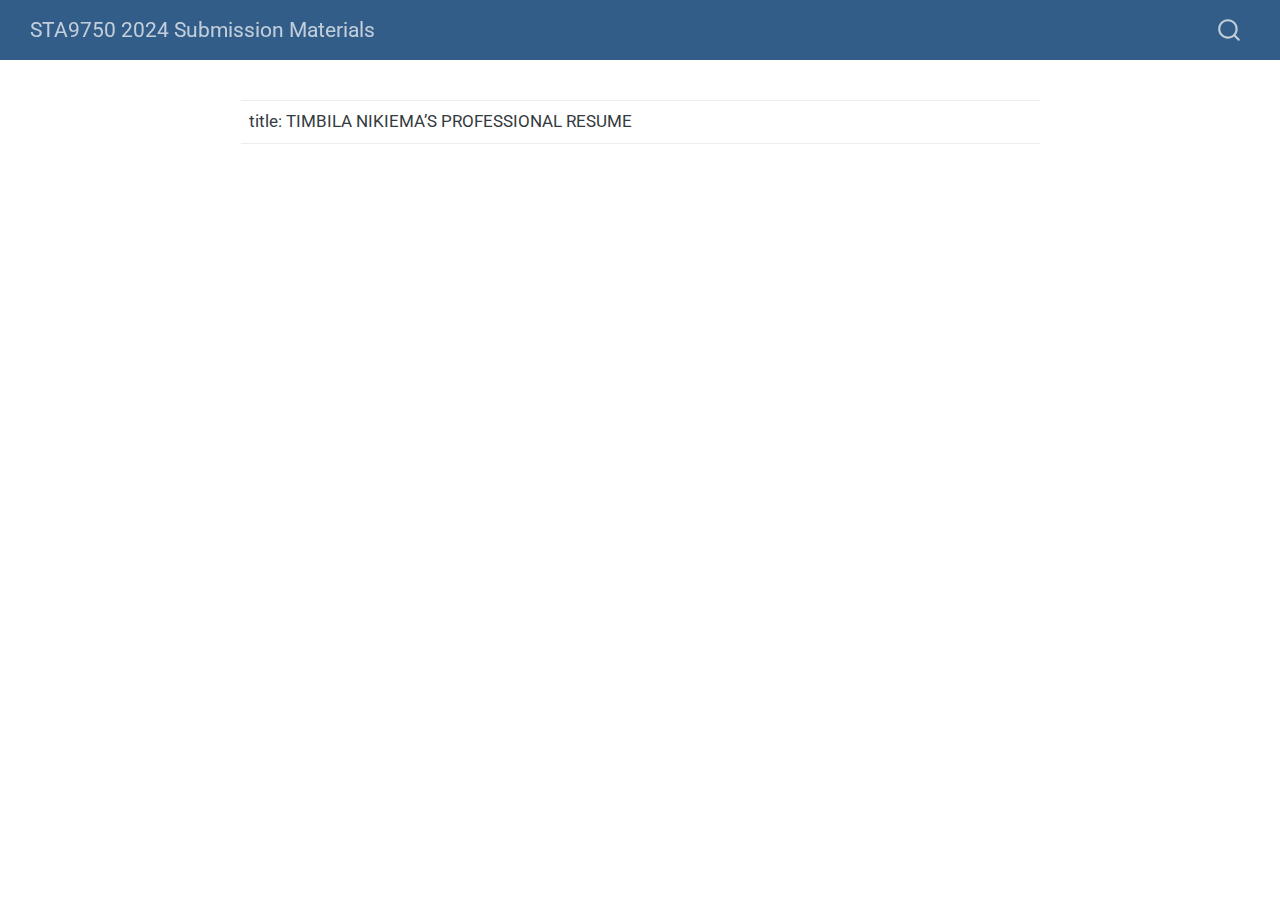
==== docs/index.html @ 271233f4 "website creation" ====
<!DOCTYPE html>
<html xmlns="http://www.w3.org/1999/xhtml" lang="en" xml:lang="en"><head>

<meta charset="utf-8">
<meta name="generator" content="quarto-1.5.57">

<meta name="viewport" content="width=device-width, initial-scale=1.0, user-scalable=yes">


<title>STA9750 2024 Submission Materials</title>
<style>
code{white-space: pre-wrap;}
span.smallcaps{font-variant: small-caps;}
div.columns{display: flex; gap: min(4vw, 1.5em);}
div.column{flex: auto; overflow-x: auto;}
div.hanging-indent{margin-left: 1.5em; text-indent: -1.5em;}
ul.task-list{list-style: none;}
ul.task-list li input[type="checkbox"] {
  width: 0.8em;
  margin: 0 0.8em 0.2em -1em; /* quarto-specific, see https://github.com/quarto-dev/quarto-cli/issues/4556 */ 
  vertical-align: middle;
}
</style>


<script src="site_libs/quarto-nav/quarto-nav.js"></script>
<script src="site_libs/quarto-nav/headroom.min.js"></script>
<script src="site_libs/clipboard/clipboard.min.js"></script>
<script src="site_libs/quarto-search/autocomplete.umd.js"></script>
<script src="site_libs/quarto-search/fuse.min.js"></script>
<script src="site_libs/quarto-search/quarto-search.js"></script>
<meta name="quarto:offset" content="./">
<script src="site_libs/quarto-html/quarto.js"></script>
<script src="site_libs/quarto-html/popper.min.js"></script>
<script src="site_libs/quarto-html/tippy.umd.min.js"></script>
<script src="site_libs/quarto-html/anchor.min.js"></script>
<link href="site_libs/quarto-html/tippy.css" rel="stylesheet">
<link href="site_libs/quarto-html/quarto-syntax-highlighting.css" rel="stylesheet" id="quarto-text-highlighting-styles">
<script src="site_libs/bootstrap/bootstrap.min.js"></script>
<link href="site_libs/bootstrap/bootstrap-icons.css" rel="stylesheet">
<link href="site_libs/bootstrap/bootstrap.min.css" rel="stylesheet" id="quarto-bootstrap" data-mode="light">
<script id="quarto-search-options" type="application/json">{
  "location": "navbar",
  "copy-button": false,
  "collapse-after": 3,
  "panel-placement": "end",
  "type": "overlay",
  "limit": 50,
  "keyboard-shortcut": [
    "f",
    "/",
    "s"
  ],
  "show-item-context": false,
  "language": {
    "search-no-results-text": "No results",
    "search-matching-documents-text": "matching documents",
    "search-copy-link-title": "Copy link to search",
    "search-hide-matches-text": "Hide additional matches",
    "search-more-match-text": "more match in this document",
    "search-more-matches-text": "more matches in this document",
    "search-clear-button-title": "Clear",
    "search-text-placeholder": "",
    "search-detached-cancel-button-title": "Cancel",
    "search-submit-button-title": "Submit",
    "search-label": "Search"
  }
}</script>


</head>

<body class="nav-fixed fullcontent">

<div id="quarto-search-results"></div>
  <header id="quarto-header" class="headroom fixed-top">
    <nav class="navbar navbar-expand-lg " data-bs-theme="dark">
      <div class="navbar-container container-fluid">
      <div class="navbar-brand-container mx-auto">
    <a class="navbar-brand" href="./index.html">
    <span class="navbar-title">STA9750 2024 Submission Materials</span>
    </a>
  </div>
        <div class="quarto-navbar-tools tools-end">
</div>
          <div id="quarto-search" class="" title="Search"></div>
      </div> <!-- /container-fluid -->
    </nav>
</header>
<!-- content -->
<div id="quarto-content" class="quarto-container page-columns page-rows-contents page-layout-article page-navbar">
<!-- sidebar -->
<!-- margin-sidebar -->
    
<!-- main -->
<main class="content" id="quarto-document-content">




<table class="caption-top table">
<tbody>
<tr class="odd">
<td>title: TIMBILA NIKIEMA’S PROFESSIONAL RESUME</td>
</tr>
</tbody>
</table>



</main> <!-- /main -->
<script id="quarto-html-after-body" type="application/javascript">
window.document.addEventListener("DOMContentLoaded", function (event) {
  const toggleBodyColorMode = (bsSheetEl) => {
    const mode = bsSheetEl.getAttribute("data-mode");
    const bodyEl = window.document.querySelector("body");
    if (mode === "dark") {
      bodyEl.classList.add("quarto-dark");
      bodyEl.classList.remove("quarto-light");
    } else {
      bodyEl.classList.add("quarto-light");
      bodyEl.classList.remove("quarto-dark");
    }
  }
  const toggleBodyColorPrimary = () => {
    const bsSheetEl = window.document.querySelector("link#quarto-bootstrap");
    if (bsSheetEl) {
      toggleBodyColorMode(bsSheetEl);
    }
  }
  toggleBodyColorPrimary();  
  const icon = "";
  const anchorJS = new window.AnchorJS();
  anchorJS.options = {
    placement: 'right',
    icon: icon
  };
  anchorJS.add('.anchored');
  const isCodeAnnotation = (el) => {
    for (const clz of el.classList) {
      if (clz.startsWith('code-annotation-')) {                     
        return true;
      }
    }
    return false;
  }
  const onCopySuccess = function(e) {
    // button target
    const button = e.trigger;
    // don't keep focus
    button.blur();
    // flash "checked"
    button.classList.add('code-copy-button-checked');
    var currentTitle = button.getAttribute("title");
    button.setAttribute("title", "Copied!");
    let tooltip;
    if (window.bootstrap) {
      button.setAttribute("data-bs-toggle", "tooltip");
      button.setAttribute("data-bs-placement", "left");
      button.setAttribute("data-bs-title", "Copied!");
      tooltip = new bootstrap.Tooltip(button, 
        { trigger: "manual", 
          customClass: "code-copy-button-tooltip",
          offset: [0, -8]});
      tooltip.show();    
    }
    setTimeout(function() {
      if (tooltip) {
        tooltip.hide();
        button.removeAttribute("data-bs-title");
        button.removeAttribute("data-bs-toggle");
        button.removeAttribute("data-bs-placement");
      }
      button.setAttribute("title", currentTitle);
      button.classList.remove('code-copy-button-checked');
    }, 1000);
    // clear code selection
    e.clearSelection();
  }
  const getTextToCopy = function(trigger) {
      const codeEl = trigger.previousElementSibling.cloneNode(true);
      for (const childEl of codeEl.children) {
        if (isCodeAnnotation(childEl)) {
          childEl.remove();
        }
      }
      return codeEl.innerText;
  }
  const clipboard = new window.ClipboardJS('.code-copy-button:not([data-in-quarto-modal])', {
    text: getTextToCopy
  });
  clipboard.on('success', onCopySuccess);
  if (window.document.getElementById('quarto-embedded-source-code-modal')) {
    // For code content inside modals, clipBoardJS needs to be initialized with a container option
    // TODO: Check when it could be a function (https://github.com/zenorocha/clipboard.js/issues/860)
    const clipboardModal = new window.ClipboardJS('.code-copy-button[data-in-quarto-modal]', {
      text: getTextToCopy,
      container: window.document.getElementById('quarto-embedded-source-code-modal')
    });
    clipboardModal.on('success', onCopySuccess);
  }
    var localhostRegex = new RegExp(/^(?:http|https):\/\/localhost\:?[0-9]*\//);
    var mailtoRegex = new RegExp(/^mailto:/);
      var filterRegex = new RegExp("https:\/\/Timbila614\.github\.io\/STA9750-2024-FALL\/");
    var isInternal = (href) => {
        return filterRegex.test(href) || localhostRegex.test(href) || mailtoRegex.test(href);
    }
    // Inspect non-navigation links and adorn them if external
 	var links = window.document.querySelectorAll('a[href]:not(.nav-link):not(.navbar-brand):not(.toc-action):not(.sidebar-link):not(.sidebar-item-toggle):not(.pagination-link):not(.no-external):not([aria-hidden]):not(.dropdown-item):not(.quarto-navigation-tool):not(.about-link)');
    for (var i=0; i<links.length; i++) {
      const link = links[i];
      if (!isInternal(link.href)) {
        // undo the damage that might have been done by quarto-nav.js in the case of
        // links that we want to consider external
        if (link.dataset.originalHref !== undefined) {
          link.href = link.dataset.originalHref;
        }
      }
    }
  function tippyHover(el, contentFn, onTriggerFn, onUntriggerFn) {
    const config = {
      allowHTML: true,
      maxWidth: 500,
      delay: 100,
      arrow: false,
      appendTo: function(el) {
          return el.parentElement;
      },
      interactive: true,
      interactiveBorder: 10,
      theme: 'quarto',
      placement: 'bottom-start',
    };
    if (contentFn) {
      config.content = contentFn;
    }
    if (onTriggerFn) {
      config.onTrigger = onTriggerFn;
    }
    if (onUntriggerFn) {
      config.onUntrigger = onUntriggerFn;
    }
    window.tippy(el, config); 
  }
  const noterefs = window.document.querySelectorAll('a[role="doc-noteref"]');
  for (var i=0; i<noterefs.length; i++) {
    const ref = noterefs[i];
    tippyHover(ref, function() {
      // use id or data attribute instead here
      let href = ref.getAttribute('data-footnote-href') || ref.getAttribute('href');
      try { href = new URL(href).hash; } catch {}
      const id = href.replace(/^#\/?/, "");
      const note = window.document.getElementById(id);
      if (note) {
        return note.innerHTML;
      } else {
        return "";
      }
    });
  }
  const xrefs = window.document.querySelectorAll('a.quarto-xref');
  const processXRef = (id, note) => {
    // Strip column container classes
    const stripColumnClz = (el) => {
      el.classList.remove("page-full", "page-columns");
      if (el.children) {
        for (const child of el.children) {
          stripColumnClz(child);
        }
      }
    }
    stripColumnClz(note)
    if (id === null || id.startsWith('sec-')) {
      // Special case sections, only their first couple elements
      const container = document.createElement("div");
      if (note.children && note.children.length > 2) {
        container.appendChild(note.children[0].cloneNode(true));
        for (let i = 1; i < note.children.length; i++) {
          const child = note.children[i];
          if (child.tagName === "P" && child.innerText === "") {
            continue;
          } else {
            container.appendChild(child.cloneNode(true));
            break;
          }
        }
        if (window.Quarto?.typesetMath) {
          window.Quarto.typesetMath(container);
        }
        return container.innerHTML
      } else {
        if (window.Quarto?.typesetMath) {
          window.Quarto.typesetMath(note);
        }
        return note.innerHTML;
      }
    } else {
      // Remove any anchor links if they are present
      const anchorLink = note.querySelector('a.anchorjs-link');
      if (anchorLink) {
        anchorLink.remove();
      }
      if (window.Quarto?.typesetMath) {
        window.Quarto.typesetMath(note);
      }
      // TODO in 1.5, we should make sure this works without a callout special case
      if (note.classList.contains("callout")) {
        return note.outerHTML;
      } else {
        return note.innerHTML;
      }
    }
  }
  for (var i=0; i<xrefs.length; i++) {
    const xref = xrefs[i];
    tippyHover(xref, undefined, function(instance) {
      instance.disable();
      let url = xref.getAttribute('href');
      let hash = undefined; 
      if (url.startsWith('#')) {
        hash = url;
      } else {
        try { hash = new URL(url).hash; } catch {}
      }
      if (hash) {
        const id = hash.replace(/^#\/?/, "");
        const note = window.document.getElementById(id);
        if (note !== null) {
          try {
            const html = processXRef(id, note.cloneNode(true));
            instance.setContent(html);
          } finally {
            instance.enable();
            instance.show();
          }
        } else {
          // See if we can fetch this
          fetch(url.split('#')[0])
          .then(res => res.text())
          .then(html => {
            const parser = new DOMParser();
            const htmlDoc = parser.parseFromString(html, "text/html");
            const note = htmlDoc.getElementById(id);
            if (note !== null) {
              const html = processXRef(id, note);
              instance.setContent(html);
            } 
          }).finally(() => {
            instance.enable();
            instance.show();
          });
        }
      } else {
        // See if we can fetch a full url (with no hash to target)
        // This is a special case and we should probably do some content thinning / targeting
        fetch(url)
        .then(res => res.text())
        .then(html => {
          const parser = new DOMParser();
          const htmlDoc = parser.parseFromString(html, "text/html");
          const note = htmlDoc.querySelector('main.content');
          if (note !== null) {
            // This should only happen for chapter cross references
            // (since there is no id in the URL)
            // remove the first header
            if (note.children.length > 0 && note.children[0].tagName === "HEADER") {
              note.children[0].remove();
            }
            const html = processXRef(null, note);
            instance.setContent(html);
          } 
        }).finally(() => {
          instance.enable();
          instance.show();
        });
      }
    }, function(instance) {
    });
  }
      let selectedAnnoteEl;
      const selectorForAnnotation = ( cell, annotation) => {
        let cellAttr = 'data-code-cell="' + cell + '"';
        let lineAttr = 'data-code-annotation="' +  annotation + '"';
        const selector = 'span[' + cellAttr + '][' + lineAttr + ']';
        return selector;
      }
      const selectCodeLines = (annoteEl) => {
        const doc = window.document;
        const targetCell = annoteEl.getAttribute("data-target-cell");
        const targetAnnotation = annoteEl.getAttribute("data-target-annotation");
        const annoteSpan = window.document.querySelector(selectorForAnnotation(targetCell, targetAnnotation));
        const lines = annoteSpan.getAttribute("data-code-lines").split(",");
        const lineIds = lines.map((line) => {
          return targetCell + "-" + line;
        })
        let top = null;
        let height = null;
        let parent = null;
        if (lineIds.length > 0) {
            //compute the position of the single el (top and bottom and make a div)
            const el = window.document.getElementById(lineIds[0]);
            top = el.offsetTop;
            height = el.offsetHeight;
            parent = el.parentElement.parentElement;
          if (lineIds.length > 1) {
            const lastEl = window.document.getElementById(lineIds[lineIds.length - 1]);
            const bottom = lastEl.offsetTop + lastEl.offsetHeight;
            height = bottom - top;
          }
          if (top !== null && height !== null && parent !== null) {
            // cook up a div (if necessary) and position it 
            let div = window.document.getElementById("code-annotation-line-highlight");
            if (div === null) {
              div = window.document.createElement("div");
              div.setAttribute("id", "code-annotation-line-highlight");
              div.style.position = 'absolute';
              parent.appendChild(div);
            }
            div.style.top = top - 2 + "px";
            div.style.height = height + 4 + "px";
            div.style.left = 0;
            let gutterDiv = window.document.getElementById("code-annotation-line-highlight-gutter");
            if (gutterDiv === null) {
              gutterDiv = window.document.createElement("div");
              gutterDiv.setAttribute("id", "code-annotation-line-highlight-gutter");
              gutterDiv.style.position = 'absolute';
              const codeCell = window.document.getElementById(targetCell);
              const gutter = codeCell.querySelector('.code-annotation-gutter');
              gutter.appendChild(gutterDiv);
            }
            gutterDiv.style.top = top - 2 + "px";
            gutterDiv.style.height = height + 4 + "px";
          }
          selectedAnnoteEl = annoteEl;
        }
      };
      const unselectCodeLines = () => {
        const elementsIds = ["code-annotation-line-highlight", "code-annotation-line-highlight-gutter"];
        elementsIds.forEach((elId) => {
          const div = window.document.getElementById(elId);
          if (div) {
            div.remove();
          }
        });
        selectedAnnoteEl = undefined;
      };
        // Handle positioning of the toggle
    window.addEventListener(
      "resize",
      throttle(() => {
        elRect = undefined;
        if (selectedAnnoteEl) {
          selectCodeLines(selectedAnnoteEl);
        }
      }, 10)
    );
    function throttle(fn, ms) {
    let throttle = false;
    let timer;
      return (...args) => {
        if(!throttle) { // first call gets through
            fn.apply(this, args);
            throttle = true;
        } else { // all the others get throttled
            if(timer) clearTimeout(timer); // cancel #2
            timer = setTimeout(() => {
              fn.apply(this, args);
              timer = throttle = false;
            }, ms);
        }
      };
    }
      // Attach click handler to the DT
      const annoteDls = window.document.querySelectorAll('dt[data-target-cell]');
      for (const annoteDlNode of annoteDls) {
        annoteDlNode.addEventListener('click', (event) => {
          const clickedEl = event.target;
          if (clickedEl !== selectedAnnoteEl) {
            unselectCodeLines();
            const activeEl = window.document.querySelector('dt[data-target-cell].code-annotation-active');
            if (activeEl) {
              activeEl.classList.remove('code-annotation-active');
            }
            selectCodeLines(clickedEl);
            clickedEl.classList.add('code-annotation-active');
          } else {
            // Unselect the line
            unselectCodeLines();
            clickedEl.classList.remove('code-annotation-active');
          }
        });
      }
  const findCites = (el) => {
    const parentEl = el.parentElement;
    if (parentEl) {
      const cites = parentEl.dataset.cites;
      if (cites) {
        return {
          el,
          cites: cites.split(' ')
        };
      } else {
        return findCites(el.parentElement)
      }
    } else {
      return undefined;
    }
  };
  var bibliorefs = window.document.querySelectorAll('a[role="doc-biblioref"]');
  for (var i=0; i<bibliorefs.length; i++) {
    const ref = bibliorefs[i];
    const citeInfo = findCites(ref);
    if (citeInfo) {
      tippyHover(citeInfo.el, function() {
        var popup = window.document.createElement('div');
        citeInfo.cites.forEach(function(cite) {
          var citeDiv = window.document.createElement('div');
          citeDiv.classList.add('hanging-indent');
          citeDiv.classList.add('csl-entry');
          var biblioDiv = window.document.getElementById('ref-' + cite);
          if (biblioDiv) {
            citeDiv.innerHTML = biblioDiv.innerHTML;
          }
          popup.appendChild(citeDiv);
        });
        return popup.innerHTML;
      });
    }
  }
});
</script>
</div> <!-- /content -->




</body></html>
---- docs/site_libs/quarto-html/tippy.css ----
.tippy-box[data-animation=fade][data-state=hidden]{opacity:0}[data-tippy-root]{max-width:calc(100vw - 10px)}.tippy-box{position:relative;background-color:#333;color:#fff;border-radius:4px;font-size:14px;line-height:1.4;white-space:normal;outline:0;transition-property:transform,visibility,opacity}.tippy-box[data-placement^=top]>.tippy-arrow{bottom:0}.tippy-box[data-placement^=top]>.tippy-arrow:before{bottom:-7px;left:0;border-width:8px 8px 0;border-top-color:initial;transform-origin:center top}.tippy-box[data-placement^=bottom]>.tippy-arrow{top:0}.tippy-box[data-placement^=bottom]>.tippy-arrow:before{top:-7px;left:0;border-width:0 8px 8px;border-bottom-color:initial;transform-origin:center bottom}.tippy-box[data-placement^=left]>.tippy-arrow{right:0}.tippy-box[data-placement^=left]>.tippy-arrow:before{border-width:8px 0 8px 8px;border-left-color:initial;right:-7px;transform-origin:center left}.tippy-box[data-placement^=right]>.tippy-arrow{left:0}.tippy-box[data-placement^=right]>.tippy-arrow:before{left:-7px;border-width:8px 8px 8px 0;border-right-color:initial;transform-origin:center right}.tippy-box[data-inertia][data-state=visible]{transition-timing-function:cubic-bezier(.54,1.5,.38,1.11)}.tippy-arrow{width:16px;height:16px;color:#333}.tippy-arrow:before{content:"";position:absolute;border-color:transparent;border-style:solid}.tippy-content{position:relative;padding:5px 9px;z-index:1}
---- docs/site_libs/quarto-html/quarto-syntax-highlighting.css ----
/* quarto syntax highlight colors */
:root {
  --quarto-hl-ot-color: #003B4F;
  --quarto-hl-at-color: #657422;
  --quarto-hl-ss-color: #20794D;
  --quarto-hl-an-color: #5E5E5E;
  --quarto-hl-fu-color: #4758AB;
  --quarto-hl-st-color: #20794D;
  --quarto-hl-cf-color: #003B4F;
  --quarto-hl-op-color: #5E5E5E;
  --quarto-hl-er-color: #AD0000;
  --quarto-hl-bn-color: #AD0000;
  --quarto-hl-al-color: #AD0000;
  --quarto-hl-va-color: #111111;
  --quarto-hl-bu-color: inherit;
  --quarto-hl-ex-color: inherit;
  --quarto-hl-pp-color: #AD0000;
  --quarto-hl-in-color: #5E5E5E;
  --quarto-hl-vs-color: #20794D;
  --quarto-hl-wa-color: #5E5E5E;
  --quarto-hl-do-color: #5E5E5E;
  --quarto-hl-im-color: #00769E;
  --quarto-hl-ch-color: #20794D;
  --quarto-hl-dt-color: #AD0000;
  --quarto-hl-fl-color: #AD0000;
  --quarto-hl-co-color: #5E5E5E;
  --quarto-hl-cv-color: #5E5E5E;
  --quarto-hl-cn-color: #8f5902;
  --quarto-hl-sc-color: #5E5E5E;
  --quarto-hl-dv-color: #AD0000;
  --quarto-hl-kw-color: #003B4F;
}

/* other quarto variables */
:root {
  --quarto-font-monospace: SFMono-Regular, Menlo, Monaco, Consolas, "Liberation Mono", "Courier New", monospace;
}

pre > code.sourceCode > span {
  color: #003B4F;
}

code span {
  color: #003B4F;
}

code.sourceCode > span {
  color: #003B4F;
}

div.sourceCode,
div.sourceCode pre.sourceCode {
  color: #003B4F;
}

code span.ot {
  color: #003B4F;
  font-style: inherit;
}

code span.at {
  color: #657422;
  font-style: inherit;
}

code span.ss {
  color: #20794D;
  font-style: inherit;
}

code span.an {
  color: #5E5E5E;
  font-style: inherit;
}

code span.fu {
  color: #4758AB;
  font-style: inherit;
}

code span.st {
  color: #20794D;
  font-style: inherit;
}

code span.cf {
  color: #003B4F;
  font-weight: bold;
  font-style: inherit;
}

code span.op {
  color: #5E5E5E;
  font-style: inherit;
}

code span.er {
  color: #AD0000;
  font-style: inherit;
}

code span.bn {
  color: #AD0000;
  font-style: inherit;
}

code span.al {
  color: #AD0000;
  font-style: inherit;
}

code span.va {
  color: #111111;
  font-style: inherit;
}

code span.bu {
  font-style: inherit;
}

code span.ex {
  font-style: inherit;
}

code span.pp {
  color: #AD0000;
  font-style: inherit;
}

code span.in {
  color: #5E5E5E;
  font-style: inherit;
}

code span.vs {
  color: #20794D;
  font-style: inherit;
}

code span.wa {
  color: #5E5E5E;
  font-style: italic;
}

code span.do {
  color: #5E5E5E;
  font-style: italic;
}

code span.im {
  color: #00769E;
  font-style: inherit;
}

code span.ch {
  color: #20794D;
  font-style: inherit;
}

code span.dt {
  color: #AD0000;
  font-style: inherit;
}

code span.fl {
  color: #AD0000;
  font-style: inherit;
}

code span.co {
  color: #5E5E5E;
  font-style: inherit;
}

code span.cv {
  color: #5E5E5E;
  font-style: italic;
}

code span.cn {
  color: #8f5902;
  font-style: inherit;
}

code span.sc {
  color: #5E5E5E;
  font-style: inherit;
}

code span.dv {
  color: #AD0000;
  font-style: inherit;
}

code span.kw {
  color: #003B4F;
  font-weight: bold;
  font-style: inherit;
}

.prevent-inlining {
  content: "</";
}

/*# sourceMappingURL=debc5d5d77c3f9108843748ff7464032.css.map */
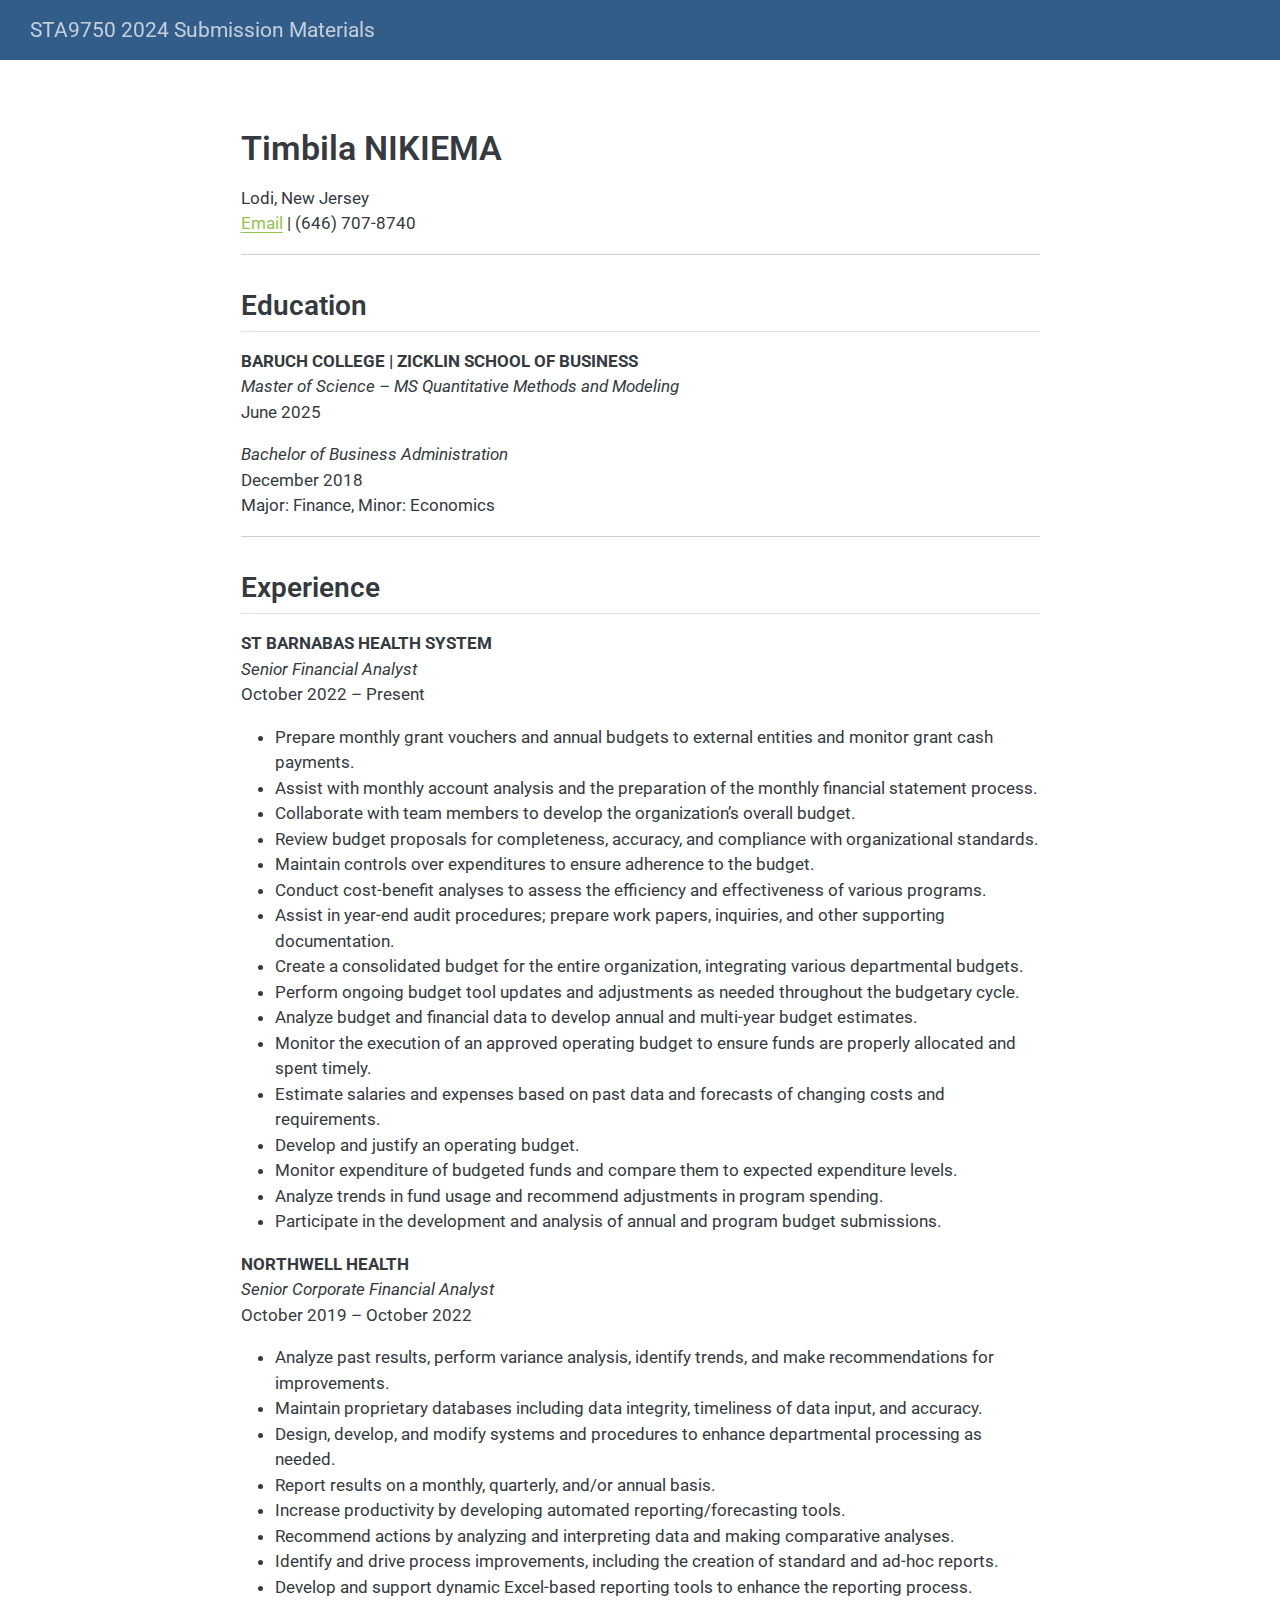
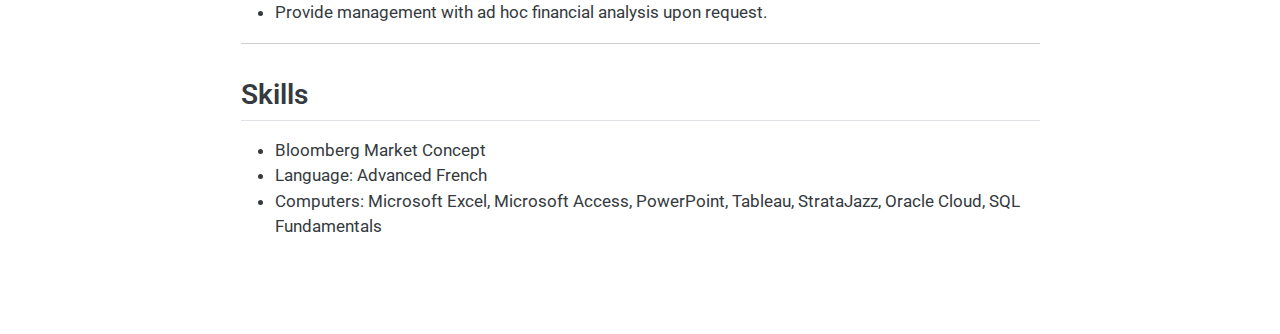
==== commit f25d294e: "My resume" ====
--- a/docs/index.html
+++ b/docs/index.html
@@ -98,15 +98,71 @@
 
 
 
-<table class="caption-top table">
-<tbody>
-<tr class="odd">
-<td>title: TIMBILA NIKIEMA’S PROFESSIONAL RESUME</td>
-</tr>
-</tbody>
-</table>
-
-
+<section id="timbila-nikiema" class="level1">
+<h1>Timbila NIKIEMA</h1>
+<p>Lodi, New Jersey<br>
+<a href="mailto:timbilanikiema@gmail.com">Email</a> | (646) 707-8740</p>
+<hr>
+<section id="education" class="level2">
+<h2 class="anchored" data-anchor-id="education">Education</h2>
+<p><strong>BARUCH COLLEGE | ZICKLIN SCHOOL OF BUSINESS</strong><br>
+<em>Master of Science – MS Quantitative Methods and Modeling</em><br>
+June 2025</p>
+<p><em>Bachelor of Business Administration</em><br>
+December 2018<br>
+Major: Finance, Minor: Economics</p>
+<hr>
+</section>
+<section id="experience" class="level2">
+<h2 class="anchored" data-anchor-id="experience">Experience</h2>
+<p><strong>ST BARNABAS HEALTH SYSTEM</strong><br>
+<em>Senior Financial Analyst</em><br>
+October 2022 – Present</p>
+<ul>
+<li>Prepare monthly grant vouchers and annual budgets to external entities and monitor grant cash payments.</li>
+<li>Assist with monthly account analysis and the preparation of the monthly financial statement process.</li>
+<li>Collaborate with team members to develop the organization’s overall budget.</li>
+<li>Review budget proposals for completeness, accuracy, and compliance with organizational standards.</li>
+<li>Maintain controls over expenditures to ensure adherence to the budget.</li>
+<li>Conduct cost-benefit analyses to assess the efficiency and effectiveness of various programs.</li>
+<li>Assist in year-end audit procedures; prepare work papers, inquiries, and other supporting documentation.</li>
+<li>Create a consolidated budget for the entire organization, integrating various departmental budgets.</li>
+<li>Perform ongoing budget tool updates and adjustments as needed throughout the budgetary cycle.</li>
+<li>Analyze budget and financial data to develop annual and multi-year budget estimates.</li>
+<li>Monitor the execution of an approved operating budget to ensure funds are properly allocated and spent timely.</li>
+<li>Estimate salaries and expenses based on past data and forecasts of changing costs and requirements.</li>
+<li>Develop and justify an operating budget.</li>
+<li>Monitor expenditure of budgeted funds and compare them to expected expenditure levels.</li>
+<li>Analyze trends in fund usage and recommend adjustments in program spending.</li>
+<li>Participate in the development and analysis of annual and program budget submissions.</li>
+</ul>
+<p><strong>NORTHWELL HEALTH</strong><br>
+<em>Senior Corporate Financial Analyst</em><br>
+October 2019 – October 2022</p>
+<ul>
+<li>Analyze past results, perform variance analysis, identify trends, and make recommendations for improvements.</li>
+<li>Maintain proprietary databases including data integrity, timeliness of data input, and accuracy.</li>
+<li>Design, develop, and modify systems and procedures to enhance departmental processing as needed.</li>
+<li>Report results on a monthly, quarterly, and/or annual basis.</li>
+<li>Increase productivity by developing automated reporting/forecasting tools.</li>
+<li>Recommend actions by analyzing and interpreting data and making comparative analyses.</li>
+<li>Identify and drive process improvements, including the creation of standard and ad-hoc reports.</li>
+<li>Develop and support dynamic Excel-based reporting tools to enhance the reporting process.</li>
+<li>Provide management with ad hoc financial analysis upon request.</li>
+</ul>
+<hr>
+</section>
+<section id="skills" class="level2">
+<h2 class="anchored" data-anchor-id="skills">Skills</h2>
+<ul>
+<li>Bloomberg Market Concept</li>
+<li>Language: Advanced French</li>
+<li>Computers: Microsoft Excel, Microsoft Access, PowerPoint, Tableau, StrataJazz, Oracle Cloud, SQL Fundamentals</li>
+</ul>
+
+
+</section>
+</section>
 
 </main> <!-- /main -->
 <script id="quarto-html-after-body" type="application/javascript">
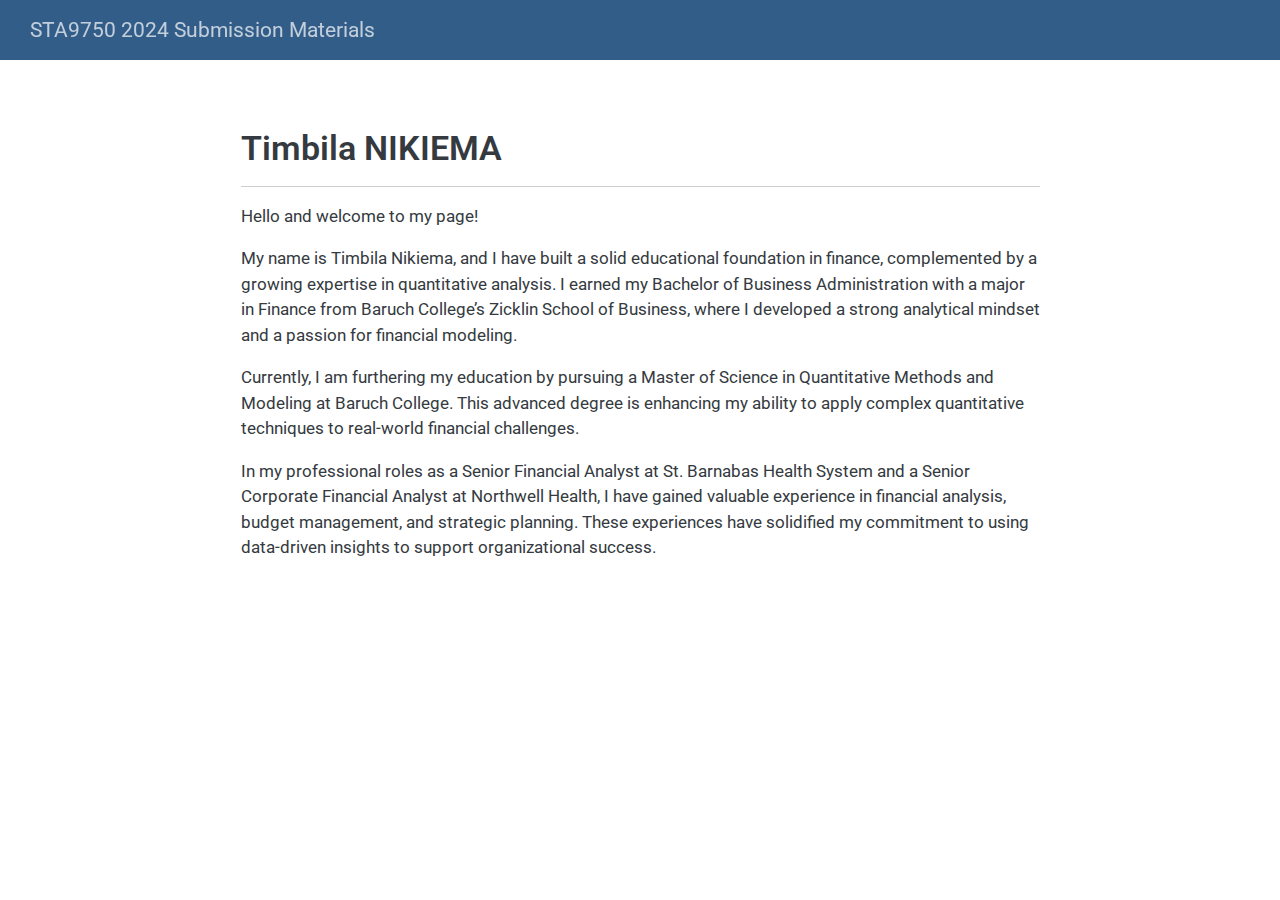
==== commit 136daf28: "About me" ====
--- a/docs/index.html
+++ b/docs/index.html
@@ -100,68 +100,13 @@
 
 <section id="timbila-nikiema" class="level1">
 <h1>Timbila NIKIEMA</h1>
-<p>Lodi, New Jersey<br>
-<a href="mailto:timbilanikiema@gmail.com">Email</a> | (646) 707-8740</p>
 <hr>
-<section id="education" class="level2">
-<h2 class="anchored" data-anchor-id="education">Education</h2>
-<p><strong>BARUCH COLLEGE | ZICKLIN SCHOOL OF BUSINESS</strong><br>
-<em>Master of Science – MS Quantitative Methods and Modeling</em><br>
-June 2025</p>
-<p><em>Bachelor of Business Administration</em><br>
-December 2018<br>
-Major: Finance, Minor: Economics</p>
-<hr>
-</section>
-<section id="experience" class="level2">
-<h2 class="anchored" data-anchor-id="experience">Experience</h2>
-<p><strong>ST BARNABAS HEALTH SYSTEM</strong><br>
-<em>Senior Financial Analyst</em><br>
-October 2022 – Present</p>
-<ul>
-<li>Prepare monthly grant vouchers and annual budgets to external entities and monitor grant cash payments.</li>
-<li>Assist with monthly account analysis and the preparation of the monthly financial statement process.</li>
-<li>Collaborate with team members to develop the organization’s overall budget.</li>
-<li>Review budget proposals for completeness, accuracy, and compliance with organizational standards.</li>
-<li>Maintain controls over expenditures to ensure adherence to the budget.</li>
-<li>Conduct cost-benefit analyses to assess the efficiency and effectiveness of various programs.</li>
-<li>Assist in year-end audit procedures; prepare work papers, inquiries, and other supporting documentation.</li>
-<li>Create a consolidated budget for the entire organization, integrating various departmental budgets.</li>
-<li>Perform ongoing budget tool updates and adjustments as needed throughout the budgetary cycle.</li>
-<li>Analyze budget and financial data to develop annual and multi-year budget estimates.</li>
-<li>Monitor the execution of an approved operating budget to ensure funds are properly allocated and spent timely.</li>
-<li>Estimate salaries and expenses based on past data and forecasts of changing costs and requirements.</li>
-<li>Develop and justify an operating budget.</li>
-<li>Monitor expenditure of budgeted funds and compare them to expected expenditure levels.</li>
-<li>Analyze trends in fund usage and recommend adjustments in program spending.</li>
-<li>Participate in the development and analysis of annual and program budget submissions.</li>
-</ul>
-<p><strong>NORTHWELL HEALTH</strong><br>
-<em>Senior Corporate Financial Analyst</em><br>
-October 2019 – October 2022</p>
-<ul>
-<li>Analyze past results, perform variance analysis, identify trends, and make recommendations for improvements.</li>
-<li>Maintain proprietary databases including data integrity, timeliness of data input, and accuracy.</li>
-<li>Design, develop, and modify systems and procedures to enhance departmental processing as needed.</li>
-<li>Report results on a monthly, quarterly, and/or annual basis.</li>
-<li>Increase productivity by developing automated reporting/forecasting tools.</li>
-<li>Recommend actions by analyzing and interpreting data and making comparative analyses.</li>
-<li>Identify and drive process improvements, including the creation of standard and ad-hoc reports.</li>
-<li>Develop and support dynamic Excel-based reporting tools to enhance the reporting process.</li>
-<li>Provide management with ad hoc financial analysis upon request.</li>
-</ul>
-<hr>
-</section>
-<section id="skills" class="level2">
-<h2 class="anchored" data-anchor-id="skills">Skills</h2>
-<ul>
-<li>Bloomberg Market Concept</li>
-<li>Language: Advanced French</li>
-<li>Computers: Microsoft Excel, Microsoft Access, PowerPoint, Tableau, StrataJazz, Oracle Cloud, SQL Fundamentals</li>
-</ul>
-
-
-</section>
+<p>Hello and welcome to my page!</p>
+<p>My name is Timbila Nikiema, and I have built a solid educational foundation in finance, complemented by a growing expertise in quantitative analysis. I earned my Bachelor of Business Administration with a major in Finance from Baruch College’s Zicklin School of Business, where I developed a strong analytical mindset and a passion for financial modeling.</p>
+<p>Currently, I am furthering my education by pursuing a Master of Science in Quantitative Methods and Modeling at Baruch College. This advanced degree is enhancing my ability to apply complex quantitative techniques to real-world financial challenges.</p>
+<p>In my professional roles as a Senior Financial Analyst at St.&nbsp;Barnabas Health System and a Senior Corporate Financial Analyst at Northwell Health, I have gained valuable experience in financial analysis, budget management, and strategic planning. These experiences have solidified my commitment to using data-driven insights to support organizational success.</p>
+
+
 </section>
 
 </main> <!-- /main -->
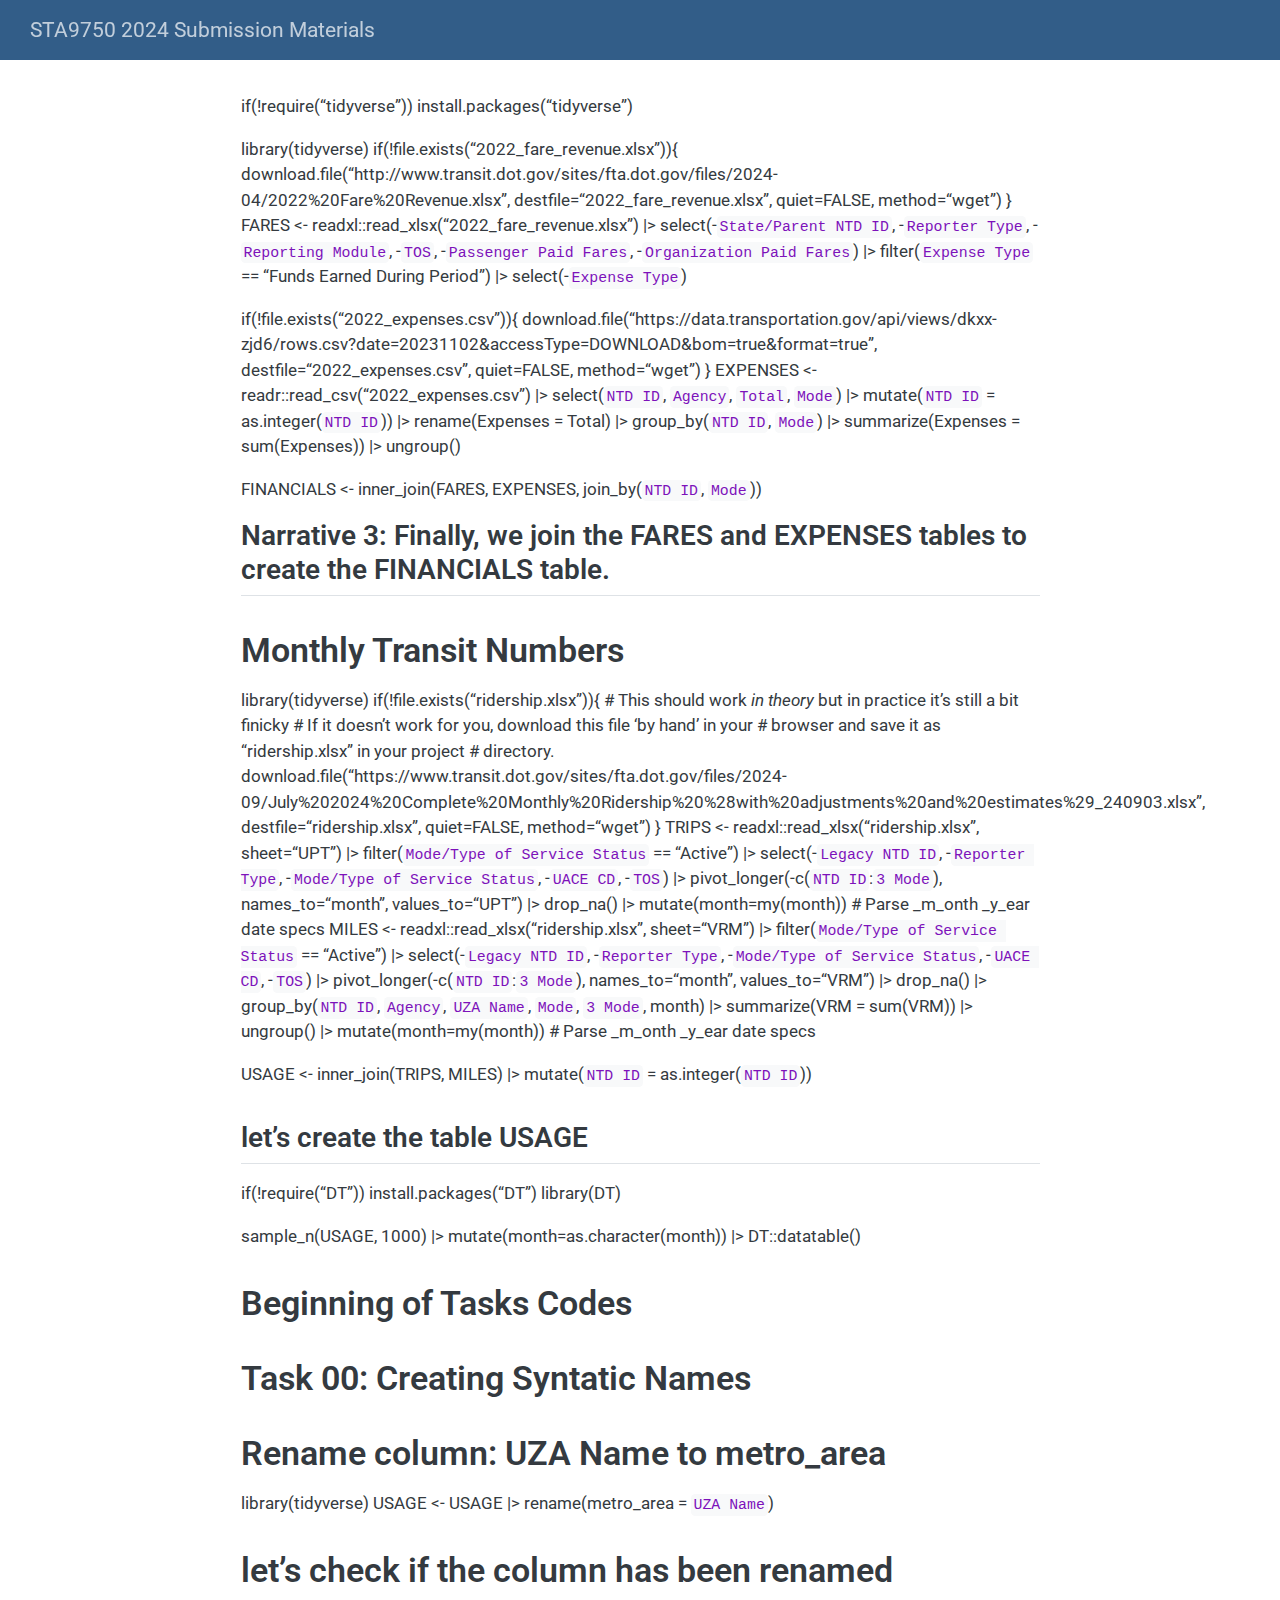
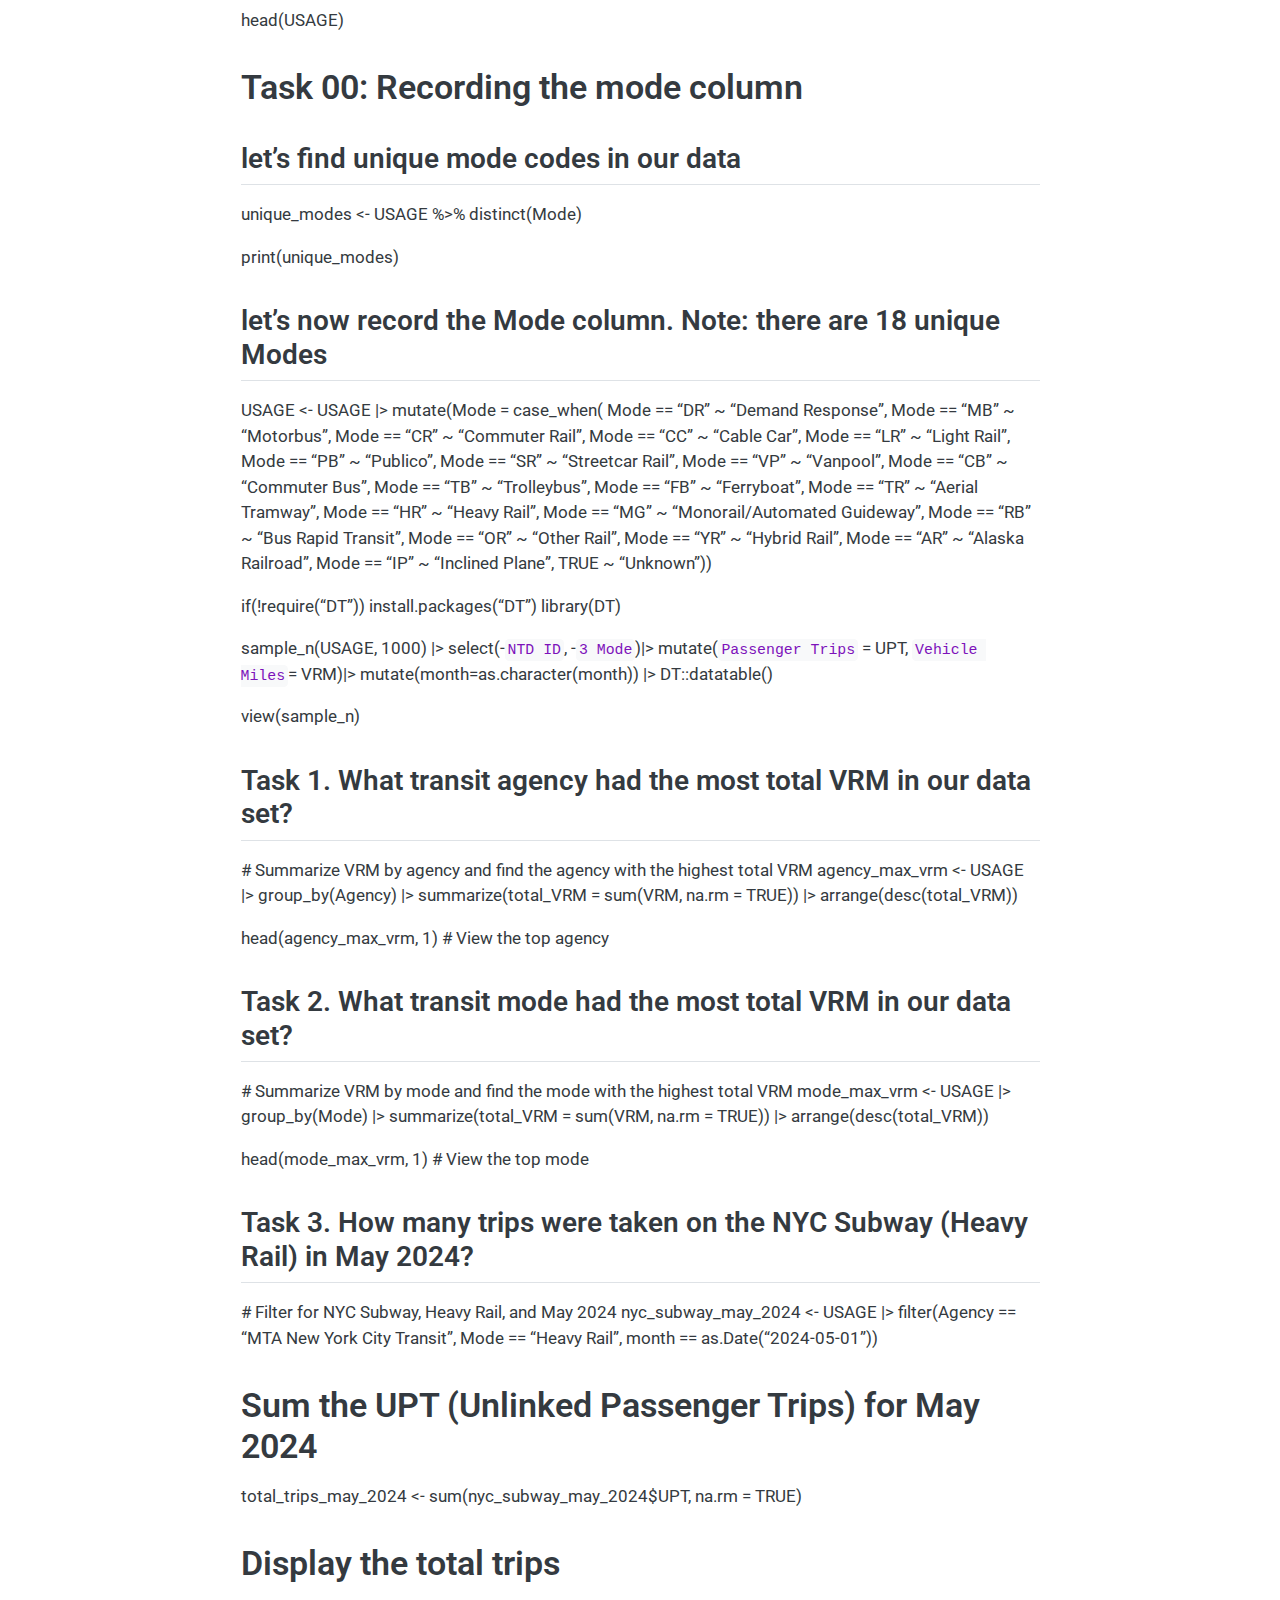
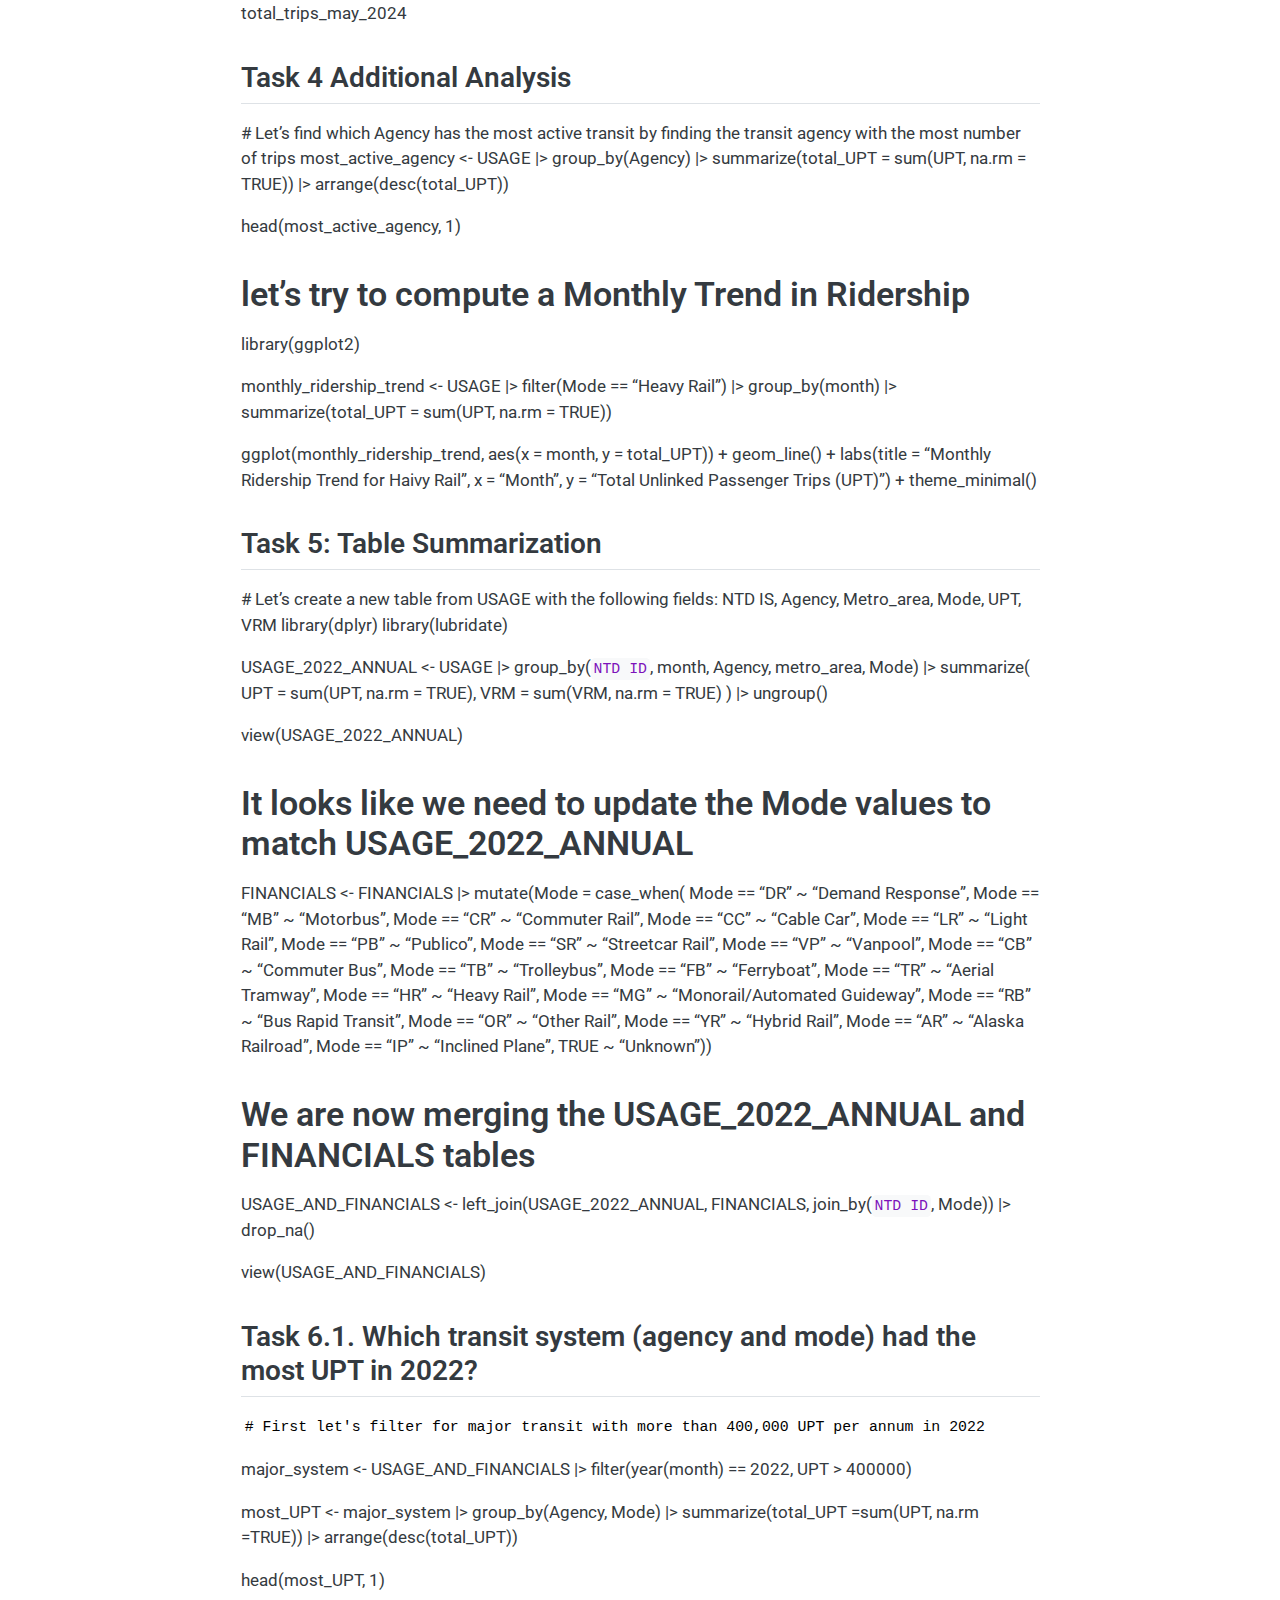
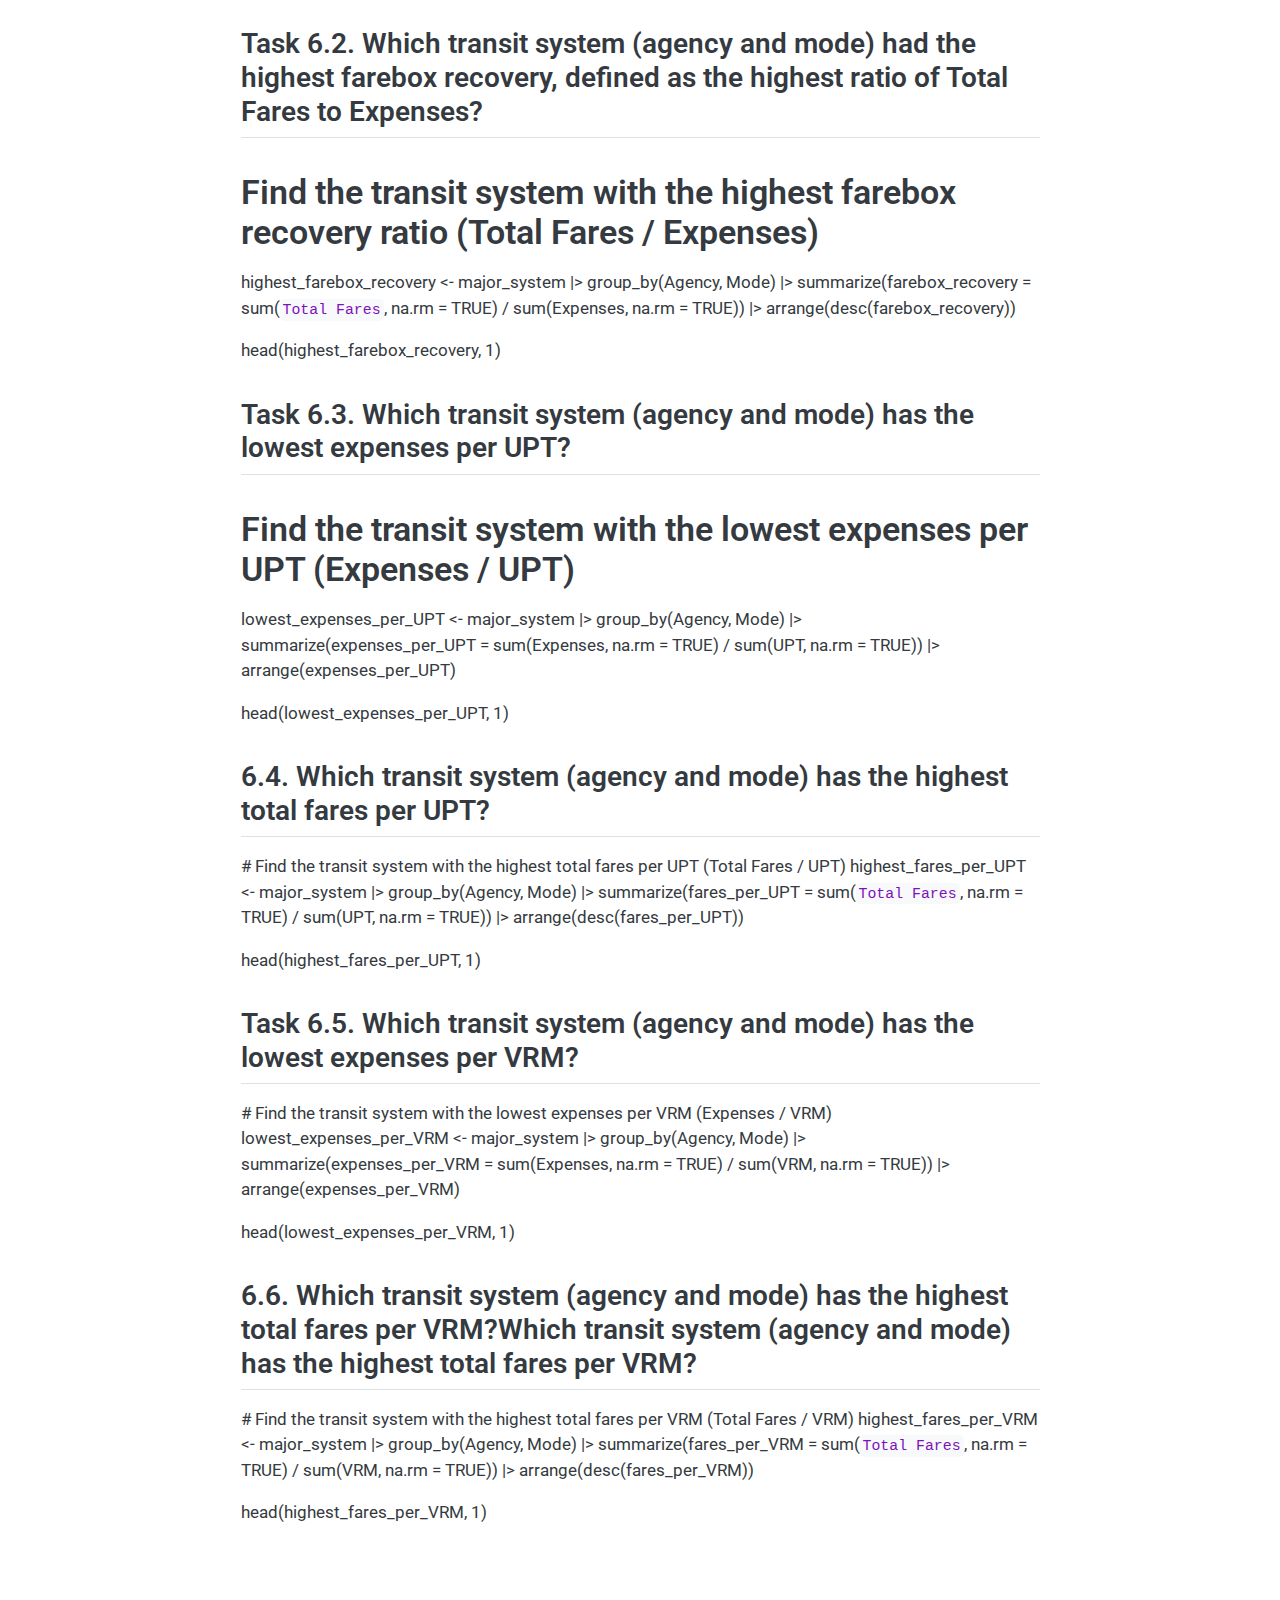
==== commit 36fbbee8: "MP01 (c2)" ====
--- a/docs/index.html
+++ b/docs/index.html
@@ -98,15 +98,139 @@
 
 
 
-<section id="timbila-nikiema" class="level1">
-<h1>Timbila NIKIEMA</h1>
-<hr>
-<p>Hello and welcome to my page!</p>
-<p>My name is Timbila Nikiema, and I have built a solid educational foundation in finance, complemented by a growing expertise in quantitative analysis. I earned my Bachelor of Business Administration with a major in Finance from Baruch College’s Zicklin School of Business, where I developed a strong analytical mindset and a passion for financial modeling.</p>
-<p>Currently, I am furthering my education by pursuing a Master of Science in Quantitative Methods and Modeling at Baruch College. This advanced degree is enhancing my ability to apply complex quantitative techniques to real-world financial challenges.</p>
-<p>In my professional roles as a Senior Financial Analyst at St.&nbsp;Barnabas Health System and a Senior Corporate Financial Analyst at Northwell Health, I have gained valuable experience in financial analysis, budget management, and strategic planning. These experiences have solidified my commitment to using data-driven insights to support organizational success.</p>
-
-
+<p>if(!require(“tidyverse”)) install.packages(“tidyverse”)</p>
+<p>library(tidyverse) if(!file.exists(“2022_fare_revenue.xlsx”)){ download.file(“http://www.transit.dot.gov/sites/fta.dot.gov/files/2024-04/2022%20Fare%20Revenue.xlsx”, destfile=“2022_fare_revenue.xlsx”, quiet=FALSE, method=“wget”) } FARES &lt;- readxl::read_xlsx(“2022_fare_revenue.xlsx”) |&gt; select(-<code>State/Parent NTD ID</code>, -<code>Reporter Type</code>, -<code>Reporting Module</code>, -<code>TOS</code>, -<code>Passenger Paid Fares</code>, -<code>Organization Paid Fares</code>) |&gt; filter(<code>Expense Type</code> == “Funds Earned During Period”) |&gt; select(-<code>Expense Type</code>)</p>
+<p>if(!file.exists(“2022_expenses.csv”)){ download.file(“https://data.transportation.gov/api/views/dkxx-zjd6/rows.csv?date=20231102&amp;accessType=DOWNLOAD&amp;bom=true&amp;format=true”, destfile=“2022_expenses.csv”, quiet=FALSE, method=“wget”) } EXPENSES &lt;- readr::read_csv(“2022_expenses.csv”) |&gt; select(<code>NTD ID</code>, <code>Agency</code>, <code>Total</code>, <code>Mode</code>) |&gt; mutate(<code>NTD ID</code> = as.integer(<code>NTD ID</code>)) |&gt; rename(Expenses = Total) |&gt; group_by(<code>NTD ID</code>, <code>Mode</code>) |&gt; summarize(Expenses = sum(Expenses)) |&gt; ungroup()</p>
+<p>FINANCIALS &lt;- inner_join(FARES, EXPENSES, join_by(<code>NTD ID</code>, <code>Mode</code>))</p>
+<section id="narrative-3-finally-we-join-the-fares-and-expenses-tables-to-create-the-financials-table." class="level2">
+<h2 class="anchored" data-anchor-id="narrative-3-finally-we-join-the-fares-and-expenses-tables-to-create-the-financials-table.">Narrative 3: Finally, we join the FARES and EXPENSES tables to create the FINANCIALS table.</h2>
+</section>
+<section id="monthly-transit-numbers" class="level1">
+<h1>Monthly Transit Numbers</h1>
+<p>library(tidyverse) if(!file.exists(“ridership.xlsx”)){ # This should work <em>in theory</em> but in practice it’s still a bit finicky # If it doesn’t work for you, download this file ‘by hand’ in your # browser and save it as “ridership.xlsx” in your project # directory. download.file(“https://www.transit.dot.gov/sites/fta.dot.gov/files/2024-09/July%202024%20Complete%20Monthly%20Ridership%20%28with%20adjustments%20and%20estimates%29_240903.xlsx”, destfile=“ridership.xlsx”, quiet=FALSE, method=“wget”) } TRIPS &lt;- readxl::read_xlsx(“ridership.xlsx”, sheet=“UPT”) |&gt; filter(<code>Mode/Type of Service Status</code> == “Active”) |&gt; select(-<code>Legacy NTD ID</code>, -<code>Reporter Type</code>, -<code>Mode/Type of Service Status</code>, -<code>UACE CD</code>, -<code>TOS</code>) |&gt; pivot_longer(-c(<code>NTD ID</code>:<code>3 Mode</code>), names_to=“month”, values_to=“UPT”) |&gt; drop_na() |&gt; mutate(month=my(month)) # Parse _m_onth _y_ear date specs MILES &lt;- readxl::read_xlsx(“ridership.xlsx”, sheet=“VRM”) |&gt; filter(<code>Mode/Type of Service Status</code> == “Active”) |&gt; select(-<code>Legacy NTD ID</code>, -<code>Reporter Type</code>, -<code>Mode/Type of Service Status</code>, -<code>UACE CD</code>, -<code>TOS</code>) |&gt; pivot_longer(-c(<code>NTD ID</code>:<code>3 Mode</code>), names_to=“month”, values_to=“VRM”) |&gt; drop_na() |&gt; group_by(<code>NTD ID</code>, <code>Agency</code>, <code>UZA Name</code>, <code>Mode</code>, <code>3 Mode</code>, month) |&gt; summarize(VRM = sum(VRM)) |&gt; ungroup() |&gt; mutate(month=my(month)) # Parse _m_onth _y_ear date specs</p>
+<p>USAGE &lt;- inner_join(TRIPS, MILES) |&gt; mutate(<code>NTD ID</code> = as.integer(<code>NTD ID</code>))</p>
+<section id="lets-create-the-table-usage" class="level2">
+<h2 class="anchored" data-anchor-id="lets-create-the-table-usage">let’s create the table USAGE</h2>
+<p>if(!require(“DT”)) install.packages(“DT”) library(DT)</p>
+<p>sample_n(USAGE, 1000) |&gt; mutate(month=as.character(month)) |&gt; DT::datatable()</p>
+</section>
+</section>
+<section id="beginning-of-tasks-codes" class="level1">
+<h1>Beginning of Tasks Codes</h1>
+</section>
+<section id="task-00-creating-syntatic-names" class="level1">
+<h1>Task 00: Creating Syntatic Names</h1>
+</section>
+<section id="rename-column-uza-name-to-metro_area" class="level1">
+<h1>Rename column: UZA Name to metro_area</h1>
+<p>library(tidyverse) USAGE &lt;- USAGE |&gt; rename(metro_area = <code>UZA Name</code>)</p>
+</section>
+<section id="lets-check-if-the-column-has-been-renamed" class="level1">
+<h1>let’s check if the column has been renamed</h1>
+<p>head(USAGE)</p>
+</section>
+<section id="task-00-recording-the-mode-column" class="level1">
+<h1>Task 00: Recording the mode column</h1>
+<section id="lets-find-unique-mode-codes-in-our-data" class="level2">
+<h2 class="anchored" data-anchor-id="lets-find-unique-mode-codes-in-our-data">let’s find unique mode codes in our data</h2>
+<p>unique_modes &lt;- USAGE %&gt;% distinct(Mode)</p>
+<p>print(unique_modes)</p>
+</section>
+<section id="lets-now-record-the-mode-column.-note-there-are-18-unique-modes" class="level2">
+<h2 class="anchored" data-anchor-id="lets-now-record-the-mode-column.-note-there-are-18-unique-modes">let’s now record the Mode column. Note: there are 18 unique Modes</h2>
+<p>USAGE &lt;- USAGE |&gt; mutate(Mode = case_when( Mode == “DR” ~ “Demand Response”, Mode == “MB” ~ “Motorbus”, Mode == “CR” ~ “Commuter Rail”, Mode == “CC” ~ “Cable Car”, Mode == “LR” ~ “Light Rail”, Mode == “PB” ~ “Publico”, Mode == “SR” ~ “Streetcar Rail”, Mode == “VP” ~ “Vanpool”, Mode == “CB” ~ “Commuter Bus”, Mode == “TB” ~ “Trolleybus”, Mode == “FB” ~ “Ferryboat”, Mode == “TR” ~ “Aerial Tramway”, Mode == “HR” ~ “Heavy Rail”, Mode == “MG” ~ “Monorail/Automated Guideway”, Mode == “RB” ~ “Bus Rapid Transit”, Mode == “OR” ~ “Other Rail”, Mode == “YR” ~ “Hybrid Rail”, Mode == “AR” ~ “Alaska Railroad”, Mode == “IP” ~ “Inclined Plane”, TRUE ~ “Unknown”))</p>
+<p>if(!require(“DT”)) install.packages(“DT”) library(DT)</p>
+<p>sample_n(USAGE, 1000) |&gt; select(-<code>NTD ID</code>, -<code>3 Mode</code>)|&gt; mutate(<code>Passenger Trips</code> = UPT, <code>Vehicle Miles</code>= VRM)|&gt; mutate(month=as.character(month)) |&gt; DT::datatable()</p>
+<p>view(sample_n)</p>
+</section>
+<section id="task-1.-what-transit-agency-had-the-most-total-vrm-in-our-data-set" class="level2">
+<h2 class="anchored" data-anchor-id="task-1.-what-transit-agency-had-the-most-total-vrm-in-our-data-set">Task 1. What transit agency had the most total VRM in our data set?</h2>
+<p># Summarize VRM by agency and find the agency with the highest total VRM agency_max_vrm &lt;- USAGE |&gt; group_by(Agency) |&gt; summarize(total_VRM = sum(VRM, na.rm = TRUE)) |&gt; arrange(desc(total_VRM))</p>
+<p>head(agency_max_vrm, 1) # View the top agency</p>
+</section>
+<section id="task-2.-what-transit-mode-had-the-most-total-vrm-in-our-data-set" class="level2">
+<h2 class="anchored" data-anchor-id="task-2.-what-transit-mode-had-the-most-total-vrm-in-our-data-set">Task 2. What transit mode had the most total VRM in our data set?</h2>
+<p># Summarize VRM by mode and find the mode with the highest total VRM mode_max_vrm &lt;- USAGE |&gt; group_by(Mode) |&gt; summarize(total_VRM = sum(VRM, na.rm = TRUE)) |&gt; arrange(desc(total_VRM))</p>
+<p>head(mode_max_vrm, 1) # View the top mode</p>
+</section>
+<section id="task-3.-how-many-trips-were-taken-on-the-nyc-subway-heavy-rail-in-may-2024" class="level2">
+<h2 class="anchored" data-anchor-id="task-3.-how-many-trips-were-taken-on-the-nyc-subway-heavy-rail-in-may-2024">Task 3. How many trips were taken on the NYC Subway (Heavy Rail) in May 2024?</h2>
+<p># Filter for NYC Subway, Heavy Rail, and May 2024 nyc_subway_may_2024 &lt;- USAGE |&gt; filter(Agency == “MTA New York City Transit”, Mode == “Heavy Rail”, month == as.Date(“2024-05-01”))</p>
+</section>
+</section>
+<section id="sum-the-upt-unlinked-passenger-trips-for-may-2024" class="level1">
+<h1>Sum the UPT (Unlinked Passenger Trips) for May 2024</h1>
+<p>total_trips_may_2024 &lt;- sum(nyc_subway_may_2024$UPT, na.rm = TRUE)</p>
+</section>
+<section id="display-the-total-trips" class="level1">
+<h1>Display the total trips</h1>
+<p>total_trips_may_2024</p>
+<section id="task-4-additional-analysis" class="level2">
+<h2 class="anchored" data-anchor-id="task-4-additional-analysis">Task 4 Additional Analysis</h2>
+<p># Let’s find which Agency has the most active transit by finding the transit agency with the most number of trips most_active_agency &lt;- USAGE |&gt; group_by(Agency) |&gt; summarize(total_UPT = sum(UPT, na.rm = TRUE)) |&gt; arrange(desc(total_UPT))</p>
+<p>head(most_active_agency, 1)</p>
+</section>
+</section>
+<section id="lets-try-to-compute-a-monthly-trend-in-ridership" class="level1">
+<h1>let’s try to compute a Monthly Trend in Ridership</h1>
+<p>library(ggplot2)</p>
+<p>monthly_ridership_trend &lt;- USAGE |&gt; filter(Mode == “Heavy Rail”) |&gt; group_by(month) |&gt; summarize(total_UPT = sum(UPT, na.rm = TRUE))</p>
+<p>ggplot(monthly_ridership_trend, aes(x = month, y = total_UPT)) + geom_line() + labs(title = “Monthly Ridership Trend for Haivy Rail”, x = “Month”, y = “Total Unlinked Passenger Trips (UPT)”) + theme_minimal()</p>
+<section id="task-5-table-summarization" class="level2">
+<h2 class="anchored" data-anchor-id="task-5-table-summarization">Task 5: Table Summarization</h2>
+<p># Let’s create a new table from USAGE with the following fields: NTD IS, Agency, Metro_area, Mode, UPT, VRM library(dplyr) library(lubridate)</p>
+<p>USAGE_2022_ANNUAL &lt;- USAGE |&gt; group_by(<code>NTD ID</code>, month, Agency, metro_area, Mode) |&gt; summarize( UPT = sum(UPT, na.rm = TRUE), VRM = sum(VRM, na.rm = TRUE) ) |&gt; ungroup()</p>
+<p>view(USAGE_2022_ANNUAL)</p>
+</section>
+</section>
+<section id="it-looks-like-we-need-to-update-the-mode-values-to-match-usage_2022_annual" class="level1">
+<h1>It looks like we need to update the Mode values to match USAGE_2022_ANNUAL</h1>
+<p>FINANCIALS &lt;- FINANCIALS |&gt; mutate(Mode = case_when( Mode == “DR” ~ “Demand Response”, Mode == “MB” ~ “Motorbus”, Mode == “CR” ~ “Commuter Rail”, Mode == “CC” ~ “Cable Car”, Mode == “LR” ~ “Light Rail”, Mode == “PB” ~ “Publico”, Mode == “SR” ~ “Streetcar Rail”, Mode == “VP” ~ “Vanpool”, Mode == “CB” ~ “Commuter Bus”, Mode == “TB” ~ “Trolleybus”, Mode == “FB” ~ “Ferryboat”, Mode == “TR” ~ “Aerial Tramway”, Mode == “HR” ~ “Heavy Rail”, Mode == “MG” ~ “Monorail/Automated Guideway”, Mode == “RB” ~ “Bus Rapid Transit”, Mode == “OR” ~ “Other Rail”, Mode == “YR” ~ “Hybrid Rail”, Mode == “AR” ~ “Alaska Railroad”, Mode == “IP” ~ “Inclined Plane”, TRUE ~ “Unknown”))</p>
+</section>
+<section id="we-are-now-merging-the-usage_2022_annual-and-financials-tables" class="level1">
+<h1>We are now merging the USAGE_2022_ANNUAL and FINANCIALS tables</h1>
+<p>USAGE_AND_FINANCIALS &lt;- left_join(USAGE_2022_ANNUAL, FINANCIALS, join_by(<code>NTD ID</code>, Mode)) |&gt; drop_na()</p>
+<p>view(USAGE_AND_FINANCIALS)</p>
+<section id="task-6.1.-which-transit-system-agency-and-mode-had-the-most-upt-in-2022" class="level2">
+<h2 class="anchored" data-anchor-id="task-6.1.-which-transit-system-agency-and-mode-had-the-most-upt-in-2022">Task 6.1. Which transit system (agency and mode) had the most UPT in 2022?</h2>
+<pre><code># First let's filter for major transit with more than 400,000 UPT per annum in 2022</code></pre>
+<p>major_system &lt;- USAGE_AND_FINANCIALS |&gt; filter(year(month) == 2022, UPT &gt; 400000)</p>
+<p>most_UPT &lt;- major_system |&gt; group_by(Agency, Mode) |&gt; summarize(total_UPT =sum(UPT, na.rm =TRUE)) |&gt; arrange(desc(total_UPT))</p>
+<p>head(most_UPT, 1)</p>
+</section>
+<section id="task-6.2.-which-transit-system-agency-and-mode-had-the-highest-farebox-recovery-defined-as-the-highest-ratio-of-total-fares-to-expenses" class="level2">
+<h2 class="anchored" data-anchor-id="task-6.2.-which-transit-system-agency-and-mode-had-the-highest-farebox-recovery-defined-as-the-highest-ratio-of-total-fares-to-expenses">Task 6.2. Which transit system (agency and mode) had the highest farebox recovery, defined as the highest ratio of Total Fares to Expenses?</h2>
+</section>
+</section>
+<section id="find-the-transit-system-with-the-highest-farebox-recovery-ratio-total-fares-expenses" class="level1">
+<h1>Find the transit system with the highest farebox recovery ratio (Total Fares / Expenses)</h1>
+<p>highest_farebox_recovery &lt;- major_system |&gt; group_by(Agency, Mode) |&gt; summarize(farebox_recovery = sum(<code>Total Fares</code>, na.rm = TRUE) / sum(Expenses, na.rm = TRUE)) |&gt; arrange(desc(farebox_recovery))</p>
+<p>head(highest_farebox_recovery, 1)</p>
+<section id="task-6.3.-which-transit-system-agency-and-mode-has-the-lowest-expenses-per-upt" class="level2">
+<h2 class="anchored" data-anchor-id="task-6.3.-which-transit-system-agency-and-mode-has-the-lowest-expenses-per-upt">Task 6.3. Which transit system (agency and mode) has the lowest expenses per UPT?</h2>
+</section>
+</section>
+<section id="find-the-transit-system-with-the-lowest-expenses-per-upt-expenses-upt" class="level1">
+<h1>Find the transit system with the lowest expenses per UPT (Expenses / UPT)</h1>
+<p>lowest_expenses_per_UPT &lt;- major_system |&gt; group_by(Agency, Mode) |&gt; summarize(expenses_per_UPT = sum(Expenses, na.rm = TRUE) / sum(UPT, na.rm = TRUE)) |&gt; arrange(expenses_per_UPT)</p>
+<p>head(lowest_expenses_per_UPT, 1)</p>
+<section id="which-transit-system-agency-and-mode-has-the-highest-total-fares-per-upt" class="level2">
+<h2 class="anchored" data-anchor-id="which-transit-system-agency-and-mode-has-the-highest-total-fares-per-upt">6.4. Which transit system (agency and mode) has the highest total fares per UPT?</h2>
+<p># Find the transit system with the highest total fares per UPT (Total Fares / UPT) highest_fares_per_UPT &lt;- major_system |&gt; group_by(Agency, Mode) |&gt; summarize(fares_per_UPT = sum(<code>Total Fares</code>, na.rm = TRUE) / sum(UPT, na.rm = TRUE)) |&gt; arrange(desc(fares_per_UPT))</p>
+<p>head(highest_fares_per_UPT, 1)</p>
+</section>
+<section id="task-6.5.-which-transit-system-agency-and-mode-has-the-lowest-expenses-per-vrm" class="level2">
+<h2 class="anchored" data-anchor-id="task-6.5.-which-transit-system-agency-and-mode-has-the-lowest-expenses-per-vrm">Task 6.5. Which transit system (agency and mode) has the lowest expenses per VRM?</h2>
+<p># Find the transit system with the lowest expenses per VRM (Expenses / VRM) lowest_expenses_per_VRM &lt;- major_system |&gt; group_by(Agency, Mode) |&gt; summarize(expenses_per_VRM = sum(Expenses, na.rm = TRUE) / sum(VRM, na.rm = TRUE)) |&gt; arrange(expenses_per_VRM)</p>
+<p>head(lowest_expenses_per_VRM, 1)</p>
+</section>
+<section id="which-transit-system-agency-and-mode-has-the-highest-total-fares-per-vrmwhich-transit-system-agency-and-mode-has-the-highest-total-fares-per-vrm" class="level2">
+<h2 class="anchored" data-anchor-id="which-transit-system-agency-and-mode-has-the-highest-total-fares-per-vrmwhich-transit-system-agency-and-mode-has-the-highest-total-fares-per-vrm">6.6. Which transit system (agency and mode) has the highest total fares per VRM?Which transit system (agency and mode) has the highest total fares per VRM?</h2>
+<p># Find the transit system with the highest total fares per VRM (Total Fares / VRM) highest_fares_per_VRM &lt;- major_system |&gt; group_by(Agency, Mode) |&gt; summarize(fares_per_VRM = sum(<code>Total Fares</code>, na.rm = TRUE) / sum(VRM, na.rm = TRUE)) |&gt; arrange(desc(fares_per_VRM))</p>
+<p>head(highest_fares_per_VRM, 1)</p>
+
+
+</section>
 </section>
 
 </main> <!-- /main -->
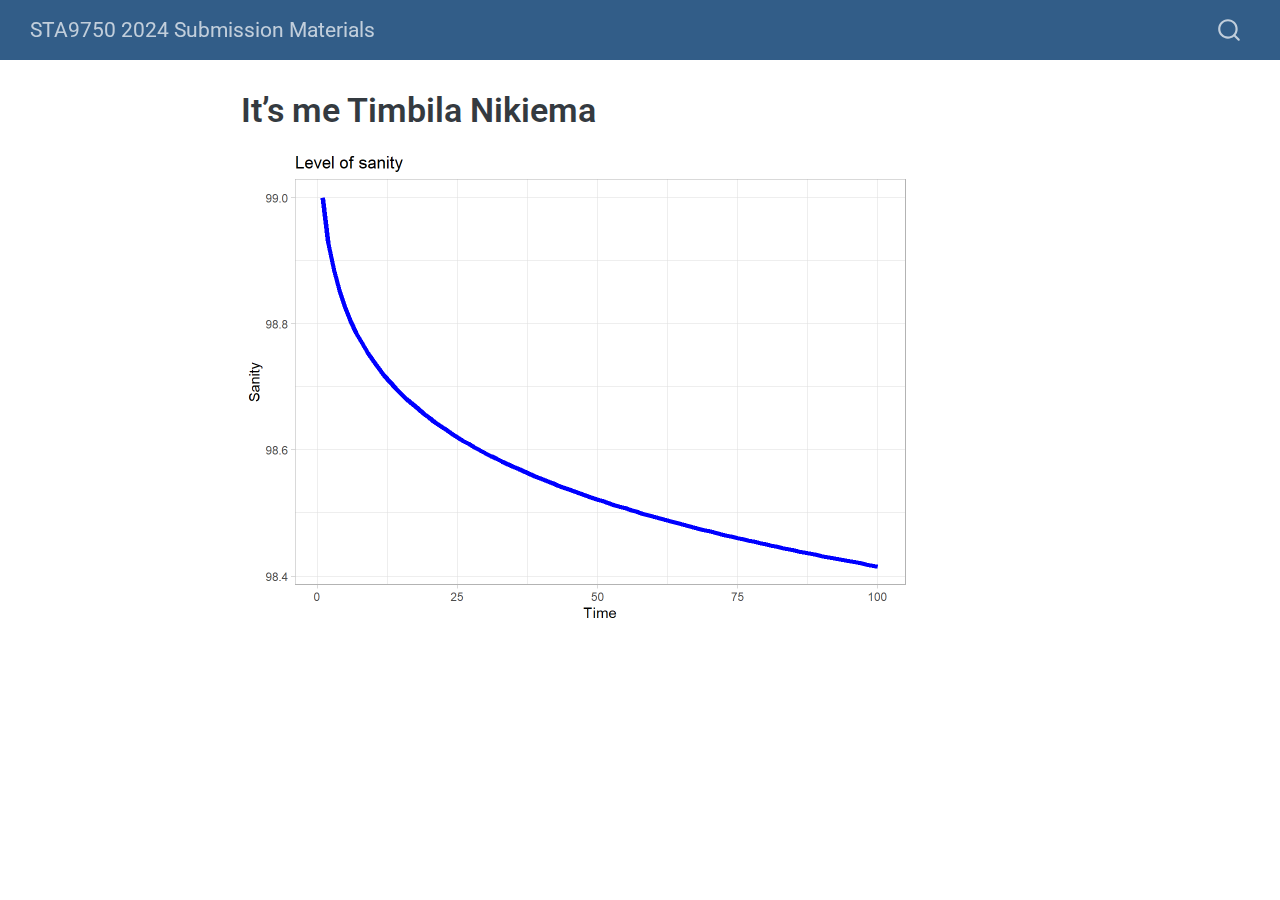
==== commit 0798750e: "libs" ====
--- a/docs/index.html
+++ b/docs/index.html
@@ -7,7 +7,7 @@
 <meta name="viewport" content="width=device-width, initial-scale=1.0, user-scalable=yes">
 
 
-<title>STA9750 2024 Submission Materials</title>
+<title>It’s me Timbila Nikiema – STA9750 2024 Submission Materials</title>
 <style>
 code{white-space: pre-wrap;}
 span.smallcaps{font-variant: small-caps;}
@@ -95,143 +95,36 @@
 <!-- main -->
 <main class="content" id="quarto-document-content">
 
-
-
-
-<p>if(!require(“tidyverse”)) install.packages(“tidyverse”)</p>
-<p>library(tidyverse) if(!file.exists(“2022_fare_revenue.xlsx”)){ download.file(“http://www.transit.dot.gov/sites/fta.dot.gov/files/2024-04/2022%20Fare%20Revenue.xlsx”, destfile=“2022_fare_revenue.xlsx”, quiet=FALSE, method=“wget”) } FARES &lt;- readxl::read_xlsx(“2022_fare_revenue.xlsx”) |&gt; select(-<code>State/Parent NTD ID</code>, -<code>Reporter Type</code>, -<code>Reporting Module</code>, -<code>TOS</code>, -<code>Passenger Paid Fares</code>, -<code>Organization Paid Fares</code>) |&gt; filter(<code>Expense Type</code> == “Funds Earned During Period”) |&gt; select(-<code>Expense Type</code>)</p>
-<p>if(!file.exists(“2022_expenses.csv”)){ download.file(“https://data.transportation.gov/api/views/dkxx-zjd6/rows.csv?date=20231102&amp;accessType=DOWNLOAD&amp;bom=true&amp;format=true”, destfile=“2022_expenses.csv”, quiet=FALSE, method=“wget”) } EXPENSES &lt;- readr::read_csv(“2022_expenses.csv”) |&gt; select(<code>NTD ID</code>, <code>Agency</code>, <code>Total</code>, <code>Mode</code>) |&gt; mutate(<code>NTD ID</code> = as.integer(<code>NTD ID</code>)) |&gt; rename(Expenses = Total) |&gt; group_by(<code>NTD ID</code>, <code>Mode</code>) |&gt; summarize(Expenses = sum(Expenses)) |&gt; ungroup()</p>
-<p>FINANCIALS &lt;- inner_join(FARES, EXPENSES, join_by(<code>NTD ID</code>, <code>Mode</code>))</p>
-<section id="narrative-3-finally-we-join-the-fares-and-expenses-tables-to-create-the-financials-table." class="level2">
-<h2 class="anchored" data-anchor-id="narrative-3-finally-we-join-the-fares-and-expenses-tables-to-create-the-financials-table.">Narrative 3: Finally, we join the FARES and EXPENSES tables to create the FINANCIALS table.</h2>
-</section>
-<section id="monthly-transit-numbers" class="level1">
-<h1>Monthly Transit Numbers</h1>
-<p>library(tidyverse) if(!file.exists(“ridership.xlsx”)){ # This should work <em>in theory</em> but in practice it’s still a bit finicky # If it doesn’t work for you, download this file ‘by hand’ in your # browser and save it as “ridership.xlsx” in your project # directory. download.file(“https://www.transit.dot.gov/sites/fta.dot.gov/files/2024-09/July%202024%20Complete%20Monthly%20Ridership%20%28with%20adjustments%20and%20estimates%29_240903.xlsx”, destfile=“ridership.xlsx”, quiet=FALSE, method=“wget”) } TRIPS &lt;- readxl::read_xlsx(“ridership.xlsx”, sheet=“UPT”) |&gt; filter(<code>Mode/Type of Service Status</code> == “Active”) |&gt; select(-<code>Legacy NTD ID</code>, -<code>Reporter Type</code>, -<code>Mode/Type of Service Status</code>, -<code>UACE CD</code>, -<code>TOS</code>) |&gt; pivot_longer(-c(<code>NTD ID</code>:<code>3 Mode</code>), names_to=“month”, values_to=“UPT”) |&gt; drop_na() |&gt; mutate(month=my(month)) # Parse _m_onth _y_ear date specs MILES &lt;- readxl::read_xlsx(“ridership.xlsx”, sheet=“VRM”) |&gt; filter(<code>Mode/Type of Service Status</code> == “Active”) |&gt; select(-<code>Legacy NTD ID</code>, -<code>Reporter Type</code>, -<code>Mode/Type of Service Status</code>, -<code>UACE CD</code>, -<code>TOS</code>) |&gt; pivot_longer(-c(<code>NTD ID</code>:<code>3 Mode</code>), names_to=“month”, values_to=“VRM”) |&gt; drop_na() |&gt; group_by(<code>NTD ID</code>, <code>Agency</code>, <code>UZA Name</code>, <code>Mode</code>, <code>3 Mode</code>, month) |&gt; summarize(VRM = sum(VRM)) |&gt; ungroup() |&gt; mutate(month=my(month)) # Parse _m_onth _y_ear date specs</p>
-<p>USAGE &lt;- inner_join(TRIPS, MILES) |&gt; mutate(<code>NTD ID</code> = as.integer(<code>NTD ID</code>))</p>
-<section id="lets-create-the-table-usage" class="level2">
-<h2 class="anchored" data-anchor-id="lets-create-the-table-usage">let’s create the table USAGE</h2>
-<p>if(!require(“DT”)) install.packages(“DT”) library(DT)</p>
-<p>sample_n(USAGE, 1000) |&gt; mutate(month=as.character(month)) |&gt; DT::datatable()</p>
-</section>
-</section>
-<section id="beginning-of-tasks-codes" class="level1">
-<h1>Beginning of Tasks Codes</h1>
-</section>
-<section id="task-00-creating-syntatic-names" class="level1">
-<h1>Task 00: Creating Syntatic Names</h1>
-</section>
-<section id="rename-column-uza-name-to-metro_area" class="level1">
-<h1>Rename column: UZA Name to metro_area</h1>
-<p>library(tidyverse) USAGE &lt;- USAGE |&gt; rename(metro_area = <code>UZA Name</code>)</p>
-</section>
-<section id="lets-check-if-the-column-has-been-renamed" class="level1">
-<h1>let’s check if the column has been renamed</h1>
-<p>head(USAGE)</p>
-</section>
-<section id="task-00-recording-the-mode-column" class="level1">
-<h1>Task 00: Recording the mode column</h1>
-<section id="lets-find-unique-mode-codes-in-our-data" class="level2">
-<h2 class="anchored" data-anchor-id="lets-find-unique-mode-codes-in-our-data">let’s find unique mode codes in our data</h2>
-<p>unique_modes &lt;- USAGE %&gt;% distinct(Mode)</p>
-<p>print(unique_modes)</p>
-</section>
-<section id="lets-now-record-the-mode-column.-note-there-are-18-unique-modes" class="level2">
-<h2 class="anchored" data-anchor-id="lets-now-record-the-mode-column.-note-there-are-18-unique-modes">let’s now record the Mode column. Note: there are 18 unique Modes</h2>
-<p>USAGE &lt;- USAGE |&gt; mutate(Mode = case_when( Mode == “DR” ~ “Demand Response”, Mode == “MB” ~ “Motorbus”, Mode == “CR” ~ “Commuter Rail”, Mode == “CC” ~ “Cable Car”, Mode == “LR” ~ “Light Rail”, Mode == “PB” ~ “Publico”, Mode == “SR” ~ “Streetcar Rail”, Mode == “VP” ~ “Vanpool”, Mode == “CB” ~ “Commuter Bus”, Mode == “TB” ~ “Trolleybus”, Mode == “FB” ~ “Ferryboat”, Mode == “TR” ~ “Aerial Tramway”, Mode == “HR” ~ “Heavy Rail”, Mode == “MG” ~ “Monorail/Automated Guideway”, Mode == “RB” ~ “Bus Rapid Transit”, Mode == “OR” ~ “Other Rail”, Mode == “YR” ~ “Hybrid Rail”, Mode == “AR” ~ “Alaska Railroad”, Mode == “IP” ~ “Inclined Plane”, TRUE ~ “Unknown”))</p>
-<p>if(!require(“DT”)) install.packages(“DT”) library(DT)</p>
-<p>sample_n(USAGE, 1000) |&gt; select(-<code>NTD ID</code>, -<code>3 Mode</code>)|&gt; mutate(<code>Passenger Trips</code> = UPT, <code>Vehicle Miles</code>= VRM)|&gt; mutate(month=as.character(month)) |&gt; DT::datatable()</p>
-<p>view(sample_n)</p>
-</section>
-<section id="task-1.-what-transit-agency-had-the-most-total-vrm-in-our-data-set" class="level2">
-<h2 class="anchored" data-anchor-id="task-1.-what-transit-agency-had-the-most-total-vrm-in-our-data-set">Task 1. What transit agency had the most total VRM in our data set?</h2>
-<p># Summarize VRM by agency and find the agency with the highest total VRM agency_max_vrm &lt;- USAGE |&gt; group_by(Agency) |&gt; summarize(total_VRM = sum(VRM, na.rm = TRUE)) |&gt; arrange(desc(total_VRM))</p>
-<p>head(agency_max_vrm, 1) # View the top agency</p>
-</section>
-<section id="task-2.-what-transit-mode-had-the-most-total-vrm-in-our-data-set" class="level2">
-<h2 class="anchored" data-anchor-id="task-2.-what-transit-mode-had-the-most-total-vrm-in-our-data-set">Task 2. What transit mode had the most total VRM in our data set?</h2>
-<p># Summarize VRM by mode and find the mode with the highest total VRM mode_max_vrm &lt;- USAGE |&gt; group_by(Mode) |&gt; summarize(total_VRM = sum(VRM, na.rm = TRUE)) |&gt; arrange(desc(total_VRM))</p>
-<p>head(mode_max_vrm, 1) # View the top mode</p>
-</section>
-<section id="task-3.-how-many-trips-were-taken-on-the-nyc-subway-heavy-rail-in-may-2024" class="level2">
-<h2 class="anchored" data-anchor-id="task-3.-how-many-trips-were-taken-on-the-nyc-subway-heavy-rail-in-may-2024">Task 3. How many trips were taken on the NYC Subway (Heavy Rail) in May 2024?</h2>
-<p># Filter for NYC Subway, Heavy Rail, and May 2024 nyc_subway_may_2024 &lt;- USAGE |&gt; filter(Agency == “MTA New York City Transit”, Mode == “Heavy Rail”, month == as.Date(“2024-05-01”))</p>
-</section>
-</section>
-<section id="sum-the-upt-unlinked-passenger-trips-for-may-2024" class="level1">
-<h1>Sum the UPT (Unlinked Passenger Trips) for May 2024</h1>
-<p>total_trips_may_2024 &lt;- sum(nyc_subway_may_2024$UPT, na.rm = TRUE)</p>
-</section>
-<section id="display-the-total-trips" class="level1">
-<h1>Display the total trips</h1>
-<p>total_trips_may_2024</p>
-<section id="task-4-additional-analysis" class="level2">
-<h2 class="anchored" data-anchor-id="task-4-additional-analysis">Task 4 Additional Analysis</h2>
-<p># Let’s find which Agency has the most active transit by finding the transit agency with the most number of trips most_active_agency &lt;- USAGE |&gt; group_by(Agency) |&gt; summarize(total_UPT = sum(UPT, na.rm = TRUE)) |&gt; arrange(desc(total_UPT))</p>
-<p>head(most_active_agency, 1)</p>
-</section>
-</section>
-<section id="lets-try-to-compute-a-monthly-trend-in-ridership" class="level1">
-<h1>let’s try to compute a Monthly Trend in Ridership</h1>
-<p>library(ggplot2)</p>
-<p>monthly_ridership_trend &lt;- USAGE |&gt; filter(Mode == “Heavy Rail”) |&gt; group_by(month) |&gt; summarize(total_UPT = sum(UPT, na.rm = TRUE))</p>
-<p>ggplot(monthly_ridership_trend, aes(x = month, y = total_UPT)) + geom_line() + labs(title = “Monthly Ridership Trend for Haivy Rail”, x = “Month”, y = “Total Unlinked Passenger Trips (UPT)”) + theme_minimal()</p>
-<section id="task-5-table-summarization" class="level2">
-<h2 class="anchored" data-anchor-id="task-5-table-summarization">Task 5: Table Summarization</h2>
-<p># Let’s create a new table from USAGE with the following fields: NTD IS, Agency, Metro_area, Mode, UPT, VRM library(dplyr) library(lubridate)</p>
-<p>USAGE_2022_ANNUAL &lt;- USAGE |&gt; group_by(<code>NTD ID</code>, month, Agency, metro_area, Mode) |&gt; summarize( UPT = sum(UPT, na.rm = TRUE), VRM = sum(VRM, na.rm = TRUE) ) |&gt; ungroup()</p>
-<p>view(USAGE_2022_ANNUAL)</p>
-</section>
-</section>
-<section id="it-looks-like-we-need-to-update-the-mode-values-to-match-usage_2022_annual" class="level1">
-<h1>It looks like we need to update the Mode values to match USAGE_2022_ANNUAL</h1>
-<p>FINANCIALS &lt;- FINANCIALS |&gt; mutate(Mode = case_when( Mode == “DR” ~ “Demand Response”, Mode == “MB” ~ “Motorbus”, Mode == “CR” ~ “Commuter Rail”, Mode == “CC” ~ “Cable Car”, Mode == “LR” ~ “Light Rail”, Mode == “PB” ~ “Publico”, Mode == “SR” ~ “Streetcar Rail”, Mode == “VP” ~ “Vanpool”, Mode == “CB” ~ “Commuter Bus”, Mode == “TB” ~ “Trolleybus”, Mode == “FB” ~ “Ferryboat”, Mode == “TR” ~ “Aerial Tramway”, Mode == “HR” ~ “Heavy Rail”, Mode == “MG” ~ “Monorail/Automated Guideway”, Mode == “RB” ~ “Bus Rapid Transit”, Mode == “OR” ~ “Other Rail”, Mode == “YR” ~ “Hybrid Rail”, Mode == “AR” ~ “Alaska Railroad”, Mode == “IP” ~ “Inclined Plane”, TRUE ~ “Unknown”))</p>
-</section>
-<section id="we-are-now-merging-the-usage_2022_annual-and-financials-tables" class="level1">
-<h1>We are now merging the USAGE_2022_ANNUAL and FINANCIALS tables</h1>
-<p>USAGE_AND_FINANCIALS &lt;- left_join(USAGE_2022_ANNUAL, FINANCIALS, join_by(<code>NTD ID</code>, Mode)) |&gt; drop_na()</p>
-<p>view(USAGE_AND_FINANCIALS)</p>
-<section id="task-6.1.-which-transit-system-agency-and-mode-had-the-most-upt-in-2022" class="level2">
-<h2 class="anchored" data-anchor-id="task-6.1.-which-transit-system-agency-and-mode-had-the-most-upt-in-2022">Task 6.1. Which transit system (agency and mode) had the most UPT in 2022?</h2>
-<pre><code># First let's filter for major transit with more than 400,000 UPT per annum in 2022</code></pre>
-<p>major_system &lt;- USAGE_AND_FINANCIALS |&gt; filter(year(month) == 2022, UPT &gt; 400000)</p>
-<p>most_UPT &lt;- major_system |&gt; group_by(Agency, Mode) |&gt; summarize(total_UPT =sum(UPT, na.rm =TRUE)) |&gt; arrange(desc(total_UPT))</p>
-<p>head(most_UPT, 1)</p>
-</section>
-<section id="task-6.2.-which-transit-system-agency-and-mode-had-the-highest-farebox-recovery-defined-as-the-highest-ratio-of-total-fares-to-expenses" class="level2">
-<h2 class="anchored" data-anchor-id="task-6.2.-which-transit-system-agency-and-mode-had-the-highest-farebox-recovery-defined-as-the-highest-ratio-of-total-fares-to-expenses">Task 6.2. Which transit system (agency and mode) had the highest farebox recovery, defined as the highest ratio of Total Fares to Expenses?</h2>
-</section>
-</section>
-<section id="find-the-transit-system-with-the-highest-farebox-recovery-ratio-total-fares-expenses" class="level1">
-<h1>Find the transit system with the highest farebox recovery ratio (Total Fares / Expenses)</h1>
-<p>highest_farebox_recovery &lt;- major_system |&gt; group_by(Agency, Mode) |&gt; summarize(farebox_recovery = sum(<code>Total Fares</code>, na.rm = TRUE) / sum(Expenses, na.rm = TRUE)) |&gt; arrange(desc(farebox_recovery))</p>
-<p>head(highest_farebox_recovery, 1)</p>
-<section id="task-6.3.-which-transit-system-agency-and-mode-has-the-lowest-expenses-per-upt" class="level2">
-<h2 class="anchored" data-anchor-id="task-6.3.-which-transit-system-agency-and-mode-has-the-lowest-expenses-per-upt">Task 6.3. Which transit system (agency and mode) has the lowest expenses per UPT?</h2>
-</section>
-</section>
-<section id="find-the-transit-system-with-the-lowest-expenses-per-upt-expenses-upt" class="level1">
-<h1>Find the transit system with the lowest expenses per UPT (Expenses / UPT)</h1>
-<p>lowest_expenses_per_UPT &lt;- major_system |&gt; group_by(Agency, Mode) |&gt; summarize(expenses_per_UPT = sum(Expenses, na.rm = TRUE) / sum(UPT, na.rm = TRUE)) |&gt; arrange(expenses_per_UPT)</p>
-<p>head(lowest_expenses_per_UPT, 1)</p>
-<section id="which-transit-system-agency-and-mode-has-the-highest-total-fares-per-upt" class="level2">
-<h2 class="anchored" data-anchor-id="which-transit-system-agency-and-mode-has-the-highest-total-fares-per-upt">6.4. Which transit system (agency and mode) has the highest total fares per UPT?</h2>
-<p># Find the transit system with the highest total fares per UPT (Total Fares / UPT) highest_fares_per_UPT &lt;- major_system |&gt; group_by(Agency, Mode) |&gt; summarize(fares_per_UPT = sum(<code>Total Fares</code>, na.rm = TRUE) / sum(UPT, na.rm = TRUE)) |&gt; arrange(desc(fares_per_UPT))</p>
-<p>head(highest_fares_per_UPT, 1)</p>
-</section>
-<section id="task-6.5.-which-transit-system-agency-and-mode-has-the-lowest-expenses-per-vrm" class="level2">
-<h2 class="anchored" data-anchor-id="task-6.5.-which-transit-system-agency-and-mode-has-the-lowest-expenses-per-vrm">Task 6.5. Which transit system (agency and mode) has the lowest expenses per VRM?</h2>
-<p># Find the transit system with the lowest expenses per VRM (Expenses / VRM) lowest_expenses_per_VRM &lt;- major_system |&gt; group_by(Agency, Mode) |&gt; summarize(expenses_per_VRM = sum(Expenses, na.rm = TRUE) / sum(VRM, na.rm = TRUE)) |&gt; arrange(expenses_per_VRM)</p>
-<p>head(lowest_expenses_per_VRM, 1)</p>
-</section>
-<section id="which-transit-system-agency-and-mode-has-the-highest-total-fares-per-vrmwhich-transit-system-agency-and-mode-has-the-highest-total-fares-per-vrm" class="level2">
-<h2 class="anchored" data-anchor-id="which-transit-system-agency-and-mode-has-the-highest-total-fares-per-vrmwhich-transit-system-agency-and-mode-has-the-highest-total-fares-per-vrm">6.6. Which transit system (agency and mode) has the highest total fares per VRM?Which transit system (agency and mode) has the highest total fares per VRM?</h2>
-<p># Find the transit system with the highest total fares per VRM (Total Fares / VRM) highest_fares_per_VRM &lt;- major_system |&gt; group_by(Agency, Mode) |&gt; summarize(fares_per_VRM = sum(<code>Total Fares</code>, na.rm = TRUE) / sum(VRM, na.rm = TRUE)) |&gt; arrange(desc(fares_per_VRM))</p>
-<p>head(highest_fares_per_VRM, 1)</p>
-
-
-</section>
-</section>
+<header id="title-block-header" class="quarto-title-block default">
+<div class="quarto-title">
+<h1 class="title">It’s me Timbila Nikiema</h1>
+</div>
+
+
+
+<div class="quarto-title-meta">
+
+    
+  
+    
+  </div>
+  
+
+
+</header>
+
+
+<div class="cell">
+<div class="cell-output-display">
+<div>
+<figure class="figure">
+<p><img src="index_files/figure-html/unnamed-chunk-1-1.png" class="img-fluid figure-img" width="672"></p>
+</figure>
+</div>
+</div>
+</div>
+
+
 
 </main> <!-- /main -->
 <script id="quarto-html-after-body" type="application/javascript">
